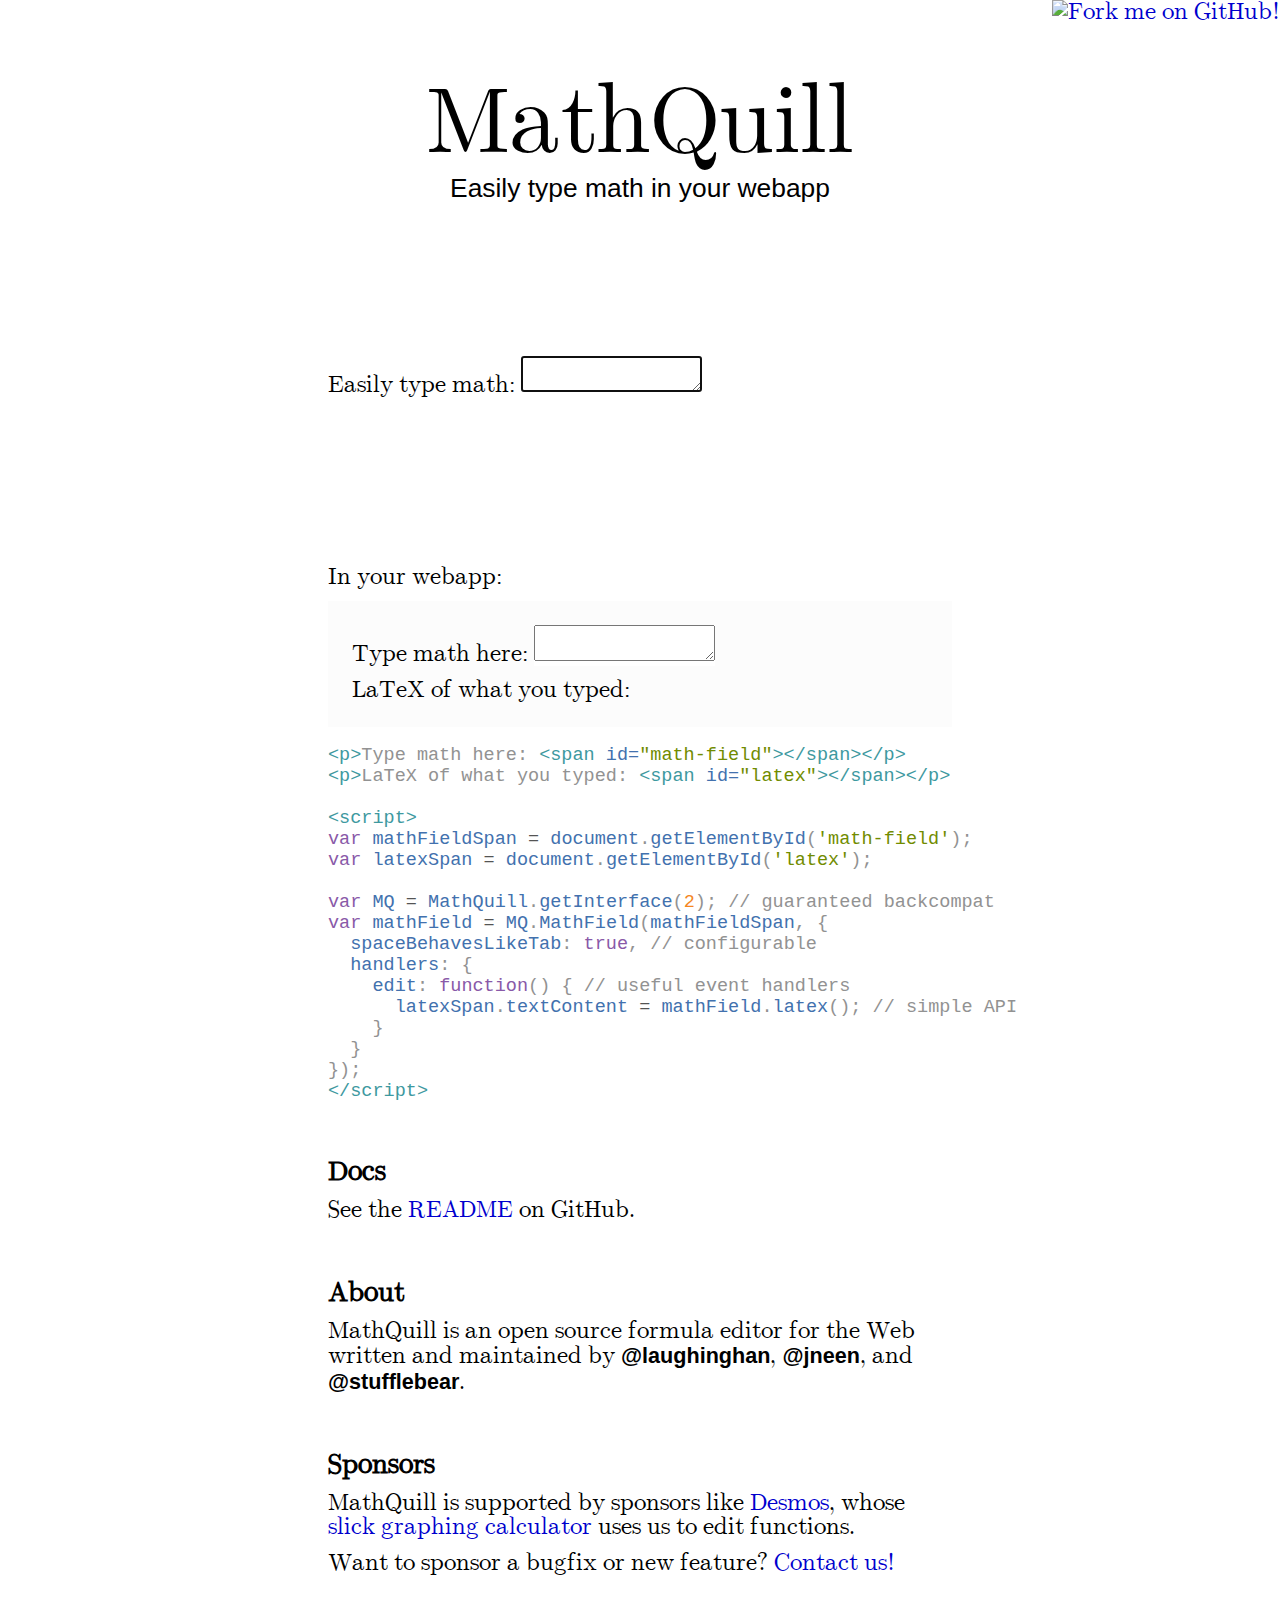
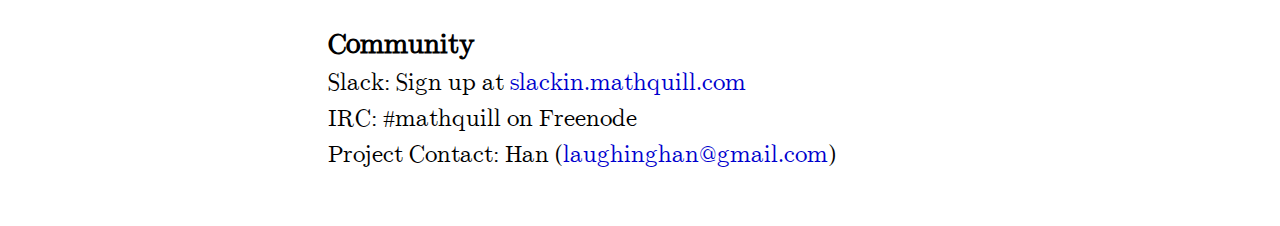
==== index.html @ a780fe3e "Shuffle example/code, also reword docs etc" ====
<!DOCTYPE html>

<html>
<head>

<meta name="viewport" content="width=624">

<title>MathQuill - WYSIWYG math using only HTML and CSS</title>

<link rel="stylesheet" type="text/css" href="support/home.css">
<link rel="stylesheet" type="text/css" href="mathquill/mathquill.css">
<link rel="stylesheet" type="text/css" href="support/keys.css">
<link rel="icon" type="image/png" href="images/quill_transparant_favicon.png">

<script type="text/javascript" src="http://ajax.googleapis.com/ajax/libs/jquery/1.7.1/jquery.min.js"></script>
<script type="text/javascript" src="mathquill/mathquill.js"></script>

</head>
<body>

<a href="http://github.com/mathquill/mathquill"><img style="position: absolute; top: 0; right: 0; border: 0;" src="https://s3.amazonaws.com/github/ribbons/forkme_right_white_ffffff.png" alt="Fork me on GitHub!"></a>

<h1>MathQuill</h1>
<h2>Easily type math in your webapp</h2>

<p id="animation">
  Easily type math:
  <span id="math-field-animated"></span>
  <kbd class="light"></kbd>
</p>

<script>
var MQ = MathQuill.getInterface(2); // guaranteed backcompat
var span = $('#math-field-animated')[0];
var mathFieldAnimated = MQ.MathField(span, {
  spaceBehavesLikeTab: true
});
mathFieldAnimated.focus()
$(span).focusout(function() {
  clearTimeout(animationId);
  $('kbd').fadeOut(1000);
});

var expression = 'x=-b\\pm \\sqrt b^2 -4ac';
var exprLength = expression.length;
var selectLength = 10;
var expressionDenom = '/2a';
var nextCharIndex = 0;

function typeRaw(raw) {
  var cursorCoords = $('#animation .mq-cursor, #animation .mq-selection').offset();
  var containerCoords = $('#animation').offset();
  $('kbd').text(raw).css({
    display: 'inline',
    top: $('#math-field-animated').offset().top - containerCoords.top + $('#math-field-animated').height() + 10,
    left: cursorCoords.left - containerCoords.left - ($('kbd').outerWidth()/2) + 2
  });
}

var animationId = setTimeout(typeExpression, 1500);
function typeExpression() {
  // Type numerator
  if (nextCharIndex < exprLength) {
    var character = expression[nextCharIndex];
    if (character == ' ') {
      mathFieldAnimated.keystroke('Spacebar');
      typeRaw('Space');
    } else {
      mathFieldAnimated.typedText(character);
      typeRaw(character);
    }

  // Select numerator
  } else if (nextCharIndex >= exprLength && nextCharIndex < exprLength + selectLength) {
    mathFieldAnimated.keystroke('Shift-Left');
    typeRaw('Shift-Left');
    nextCharIndex++;
    animationId = setTimeout(typeExpression, 150);
    return;

  // Type denominator
  } else {
    var denomIndex = nextCharIndex - (exprLength + selectLength);
    var character = expressionDenom[denomIndex];
    mathFieldAnimated.typedText(character);
    typeRaw(character);
    if (denomIndex === 0) {
      nextCharIndex++;
      animationId = setTimeout(typeExpression, 600);
      return;
    }
  }

  if (nextCharIndex < (exprLength + selectLength + expressionDenom.length - 1)) {
   nextCharIndex++;
   animationId = setTimeout(typeExpression, 500);
  } else {
    $('kbd').fadeOut(1000);
  }
}
</script>

<p>In your webapp:</p>

<div id="example">
  <p>Type math here: <span id="math-field"></span></p>
  <p>LaTeX of what you typed: <code id="latex"></code></p>

  <script>
  var mathFieldSpan = document.getElementById('math-field');
  var latexSpan = document.getElementById('latex');

  var MQ = MathQuill.getInterface(2); // guaranteed backcompat
  var mathField = MQ.MathField(mathFieldSpan, {
    spaceBehavesLikeTab: true, // configurable
    handlers: {
      edit: function() { // useful event handlers
        latexSpan.textContent = mathField.latex(); // simple API
      }
    }
  });
  </script>
</div>

<!--- Syntax highlighting courtesy of rouge.jneen.net -->
<pre class="highlight">
<span class="nt">&lt;p&gt;</span>Type math here: <span class="nt">&lt;span</span> <span class="na">id=</span><span class="s">"math-field"</span><span class="nt">&gt;&lt;/span&gt;&lt;/p&gt;</span>
<span class="nt">&lt;p&gt;</span>LaTeX of what you typed: <span class="nt">&lt;span</span> <span class="na">id=</span><span class="s">"latex"</span><span class="nt">&gt;&lt;/span&gt;&lt;/p&gt;</span>

<span class="nt">&lt;script&gt;</span>
<span class="kd">var</span> <span class="nx">mathFieldSpan</span> <span class="o">=</span> <span class="nb">document</span><span class="p">.</span><span class="nx">getElementById</span><span class="p">(</span><span class="s1">'math-field'</span><span class="p">);</span>
<span class="kd">var</span> <span class="nx">latexSpan</span> <span class="o">=</span> <span class="nb">document</span><span class="p">.</span><span class="nx">getElementById</span><span class="p">(</span><span class="s1">'latex'</span><span class="p">);</span>

<span class="kd">var</span> <span class="nx">MQ</span> <span class="o">=</span> <span class="nx">MathQuill</span><span class="p">.</span><span class="nx">getInterface</span><span class="p">(</span><span class="mi">2</span><span class="p">);</span> <span class="c1">// guaranteed backcompat</span>
<span class="kd">var</span> <span class="nx">mathField</span> <span class="o">=</span> <span class="nx">MQ</span><span class="p">.</span><span class="nx">MathField</span><span class="p">(</span><span class="nx">mathFieldSpan</span><span class="p">,</span> <span class="p">{</span>
  <span class="na">spaceBehavesLikeTab</span><span class="p">:</span> <span class="kc">true</span><span class="p">,</span> <span class="c1">// configurable</span>
  <span class="na">handlers</span><span class="p">:</span> <span class="p">{</span>
    <span class="na">edit</span><span class="p">:</span> <span class="kd">function</span><span class="p">()</span> <span class="p">{</span> <span class="c1">// useful event handlers</span>
      <span class="nx">latexSpan</span><span class="p">.</span><span class="nx">textContent</span> <span class="o">=</span> <span class="nx">mathField</span><span class="p">.</span><span class="nx">latex</span><span class="p">();</span> <span class="c1">// simple API</span>
    <span class="p">}</span>
  <span class="p">}</span>
<span class="p">});</span>
<span class="nt">&lt;/script&gt;</span>
</pre>

<h3>Docs</h3>
<p>See the <a href="http://github.com/mathquill/mathquill#readme">README</a> on GitHub.</p>

<h3>About</h3>
<p id="byline">MathQuill is an open source formula editor for the Web written and maintained by <a href="http://github.com/laughinghan" title="Han">@laughinghan</a>, <a href="http://github.com/jneen" title="Jeanine">@jneen</a>, and <a href="http://github.com/stufflebear" title="Mary">@stufflebear</a>.</p>

<h3>Sponsors</h3>
<p>MathQuill is supported by sponsors like <a href="http://desmos.com">Desmos</a>, whose <a href="http://desmos.com/calculator">slick graphing calculator</a> uses us to edit functions.</p>
<p>Want to sponsor a bugfix or new feature? <a href="mailto:laughinghan@gmail.com">Contact us!</a></p>

<h3>Community</h3>
<p>Slack: Sign up at <a href="http://slackin.mathquill.com">slackin.mathquill.com</a></p>
<p>IRC: #mathquill on Freenode</p>
<p>Project Contact: Han (<a href="mailto:laughinghan@gmail.com">laughinghan@gmail.com</a>)</p>

</body>
</html>
---- support/home.css ----
body {
  max-width: 6.5in;
  margin: 0 auto;
  font: 1.5em Symbola, serif;
  background-image: url("../images/quill_2_opacity.png");
  background-position: 50% 0%;
  background-repeat: no-repeat;
  padding-bottom: 2em;
}

h1, h2 {
  text-align: center;
}
h1 {
  font-size: 4em;
  font-weight: 100;
  margin: .8em 0 0;
}
h2 {
  font: 200 1.1em "Helvetica Neue", Helvetica, Arial, sans-serif;
  margin: 0;
}

p {
  margin: .5em 0;
}

#animation {
  margin: 6em 0;
  line-height: 3em;
  position: relative;
}
#math-field-animated {
  width: 9.2em;
  font-size: 1.2em;
  background: white;
}
#animation kbd {
  font-size: 1.1em;
  position: absolute;

  display: none;
}

#example {
  padding: .5em 1em;
  background: #fcfcfc;
}
#math-field {
  min-width: 5em;
  background: white;
}
pre {
  font-size: .95em;
  margin-bottom: 3em;
}

h3 {
  margin: 2em 0 0;
}
a {
  color: mediumblue;
  text-decoration: none;
}
a:hover {
  color: black;
  text-shadow: #40F 0 0 .2em;
}
a:active {
  color: #400;
  text-shadow: red 0 0 .2em;
}
#byline a {
  color: black;
  font: bold .9em "Helvetica Neue", Helvetica, Arial, sans-serif;
}

.highlight { background: #FFFFFF; color: #929292 }
.highlight .hll { background-color: #EFEFEF }
.highlight .c { color: #929292 }
.highlight .err { background: #C82829; color: #FFFFFF }
.highlight .k { color: #8959A8 }
.highlight .l { color: #F5871F }
.highlight .n { color: #929292 }
.highlight .o { color: #545454 }
.highlight .p { color: #929292 }
.highlight .cm { color: #929292 }
.highlight .cp { color: #929292 }
.highlight .c1 { color: #929292 }
.highlight .cs { color: #929292 }
.highlight .gd { color: #C82829 }
.highlight .ge { font-style: italic }
.highlight .gh { color: #545454; font-weight: bold }
.highlight .gi { color: #718C00 }
.highlight .gp { color: #718C00; font-weight: bold }
.highlight .gs { font-weight: bold }
.highlight .gu { color: #3E999F; font-weight: bold }
.highlight .kc { color: #8959A8 }
.highlight .kd { color: #8959A8 }
.highlight .kn { color: #3E999F }
.highlight .kp { color: #4271AE }
.highlight .kr { color: #8959A8 }
.highlight .kt { color: #EAB700 }
.highlight .ld { color: #718C00 }
.highlight .m { color: #F5871F }
.highlight .s { color: #718C00 }
.highlight .na { color: #4271AE }
.highlight .nb { color: #4271AE }
.highlight .nc { color: #EAB700 }
.highlight .no { color: #EAB700 }
.highlight .nd { color: #3E999F }
.highlight .ni { color: #545454 }
.highlight .ne { color: #C82829 }
.highlight .nf { color: #4271AE }
.highlight .nl { color: #545454 }
.highlight .nn { color: #EAB700 }
.highlight .nx { color: #4271AE }
.highlight .py { color: #545454 }
.highlight .nt { color: #3E999F }
.highlight .nv { color: #C82829 }
.highlight .ow { color: #3E999F }
.highlight .w { color: #545454 }
.highlight .mf { color: #F5871F }
.highlight .mh { color: #F5871F }
.highlight .mi { color: #F5871F }
.highlight .mo { color: #F5871F }
.highlight .sb { color: #718C00 }
.highlight .sc { color: #545454 }
.highlight .sd { color: #929292 }
.highlight .s2 { color: #718C00 }
.highlight .se { color: #F5871F }
.highlight .sh { color: #718C00 }
.highlight .si { color: #F5871F }
.highlight .sx { color: #718C00 }
.highlight .sr { color: #718C00 }
.highlight .s1 { color: #718C00 }
.highlight .ss { color: #718C00 }
.highlight .bp { color: #545454 }
.highlight .vc { color: #C82829 }
.highlight .vg { color: #C82829 }
.highlight .vi { color: #C82829 }
.highlight .il { color: #F5871F }
---- mathquill/mathquill.css ----
/*
 * LaTeX Math in pure HTML and CSS -- No images whatsoever
 * v0.xa
 * by Jay and Han
 * Lesser GPL Licensed: http: //www.gnu.org/licenses/lgpl.html
 *
 * This file is automatically included by mathquill.js
 *
 */
@font-face {
  font-family: Symbola;
  src: url(font/Symbola.eot);
  src: local("Symbola Regular"), local("Symbola"), url(font/Symbola.ttf) format("truetype"), url(font/Symbola.otf) format("opentype"), url(font/Symbola.svg#Symbola) format("svg");
}
.mathquill-editable {
  display: -moz-inline-box;
  display: inline-block;
  white-space: pre-wrap;
}
.mathquill-editable .cursor {
  border-left: 1px solid black;
  margin-right: -1px;
  position: relative;
  z-index: 1;
  padding: 0;
  display: -moz-inline-box;
  display: inline-block;
}
.mathquill-editable .cursor.blink {
  visibility: hidden;
}
.mathquill-editable,
.mathquill-embedded-latex .mathquill-editable {
  border: 1px solid gray;
  padding: 2px;
}
.mathquill-embedded-latex .mathquill-editable {
  margin: 1px;
}
.mathquill-editable.hasCursor,
.mathquill-editable .hasCursor {
  -webkit-box-shadow: #68b4df 0 0 3px 2px;
  -moz-box-shadow: #68b4df 0 0 3px 2px;
  box-shadow: #68b4df 0 0 3px 2px;
}
.mathquill-editable .latex-command-input {
  color: inherit;
  font-family: "Courier New", monospace;
  border: 1px solid gray;
  padding-right: 1px;
  margin-right: 1px;
  margin-left: 2px;
}
.mathquill-editable .latex-command-input.empty {
  background: transparent;
}
.mathquill-editable .latex-command-input.hasCursor {
  border-color: ActiveBorder;
}
.mathquill-editable.empty:after,
.mathquill-textbox:after,
.mathquill-rendered-math .empty:after {
  visibility: hidden;
  content: 'c';
}
.mathquill-editable .cursor:only-child:after,
.mathquill-editable .textarea + .cursor:last-child:after {
  visibility: hidden;
  content: 'c';
}
.mathquill-textbox {
  overflow-x: auto;
  overflow-y: hidden;
}
.mathquill-rendered-math {
  font-variant: normal;
  font-weight: normal;
  font-style: normal;
  font-size: 115%;
  line-height: 1;
  display: -moz-inline-box;
  display: inline-block;
}
.mathquill-rendered-math .non-leaf,
.mathquill-rendered-math .scaled {
  display: -moz-inline-box;
  display: inline-block;
}
.mathquill-rendered-math var,
.mathquill-rendered-math .text,
.mathquill-rendered-math .nonSymbola {
  font-family: "Times New Roman", Symbola, serif;
  line-height: .9;
}
.mathquill-rendered-math * {
  font-size: inherit;
  line-height: inherit;
  margin: 0;
  padding: 0;
  border-color: black;
  -webkit-user-select: none;
  -moz-user-select: none;
  user-select: none;
}
.mathquill-rendered-math .empty {
  background: #ccc;
}
.mathquill-rendered-math.empty {
  background: transparent;
}
.mathquill-rendered-math .text {
  font-size: 87%;
}
.mathquill-rendered-math .font {
  font: 1em "Times New Roman", Symbola, serif;
}
.mathquill-rendered-math .font * {
  font-family: inherit;
  font-style: inherit;
}
.mathquill-rendered-math b,
.mathquill-rendered-math b.font {
  font-weight: bolder;
}
.mathquill-rendered-math var,
.mathquill-rendered-math i,
.mathquill-rendered-math i.font {
  font-syle: italic;
}
.mathquill-rendered-math var.florin {
  margin: 0 -0.1em;
}
.mathquill-rendered-math big {
  font-size: 125%;
}
.mathquill-rendered-math .roman {
  font-style: normal;
}
.mathquill-rendered-math .sans-serif {
  font-family: sans-serif, Symbola, serif;
}
.mathquill-rendered-math .monospace {
  font-family: monospace, Symbola, serif;
}
.mathquill-rendered-math .overline {
  border-top: 1px solid black;
  margin-top: 1px;
}
.mathquill-rendered-math .underline {
  border-bottom: 1px solid black;
  margin-bottom: 1px;
}
.mathquill-rendered-math .binary-operator {
  padding: 0 0.2em;
  display: -moz-inline-box;
  display: inline-block;
}
.mathquill-rendered-math .unary-operator {
  padding-left: 0.2em;
}
.mathquill-rendered-math sup,
.mathquill-rendered-math sub {
  position: relative;
  font-size: 90%;
}
.mathquill-rendered-math sup .binary-operator,
.mathquill-rendered-math sub .binary-operator {
  padding: 0 .1em;
}
.mathquill-rendered-math sup .unary-operator,
.mathquill-rendered-math sub .unary-operator {
  padding-left: .1em;
}
.mathquill-rendered-math sup.limit,
.mathquill-rendered-math sub.limit,
.mathquill-rendered-math sup.nthroot,
.mathquill-rendered-math sub.nthroot {
  font-size: 80%;
}
.mathquill-rendered-math sup .fraction,
.mathquill-rendered-math sub .fraction {
  font-size: 70%;
  vertical-align: -0.4em;
}
.mathquill-rendered-math sup .numerator,
.mathquill-rendered-math sub .numerator {
  padding-bottom: 0;
}
.mathquill-rendered-math sup .denominator,
.mathquill-rendered-math sub .denominator {
  padding-top: 0;
}
.mathquill-rendered-math sup {
  vertical-align: .5em;
}
.mathquill-rendered-math sup.limit,
.mathquill-rendered-math sup.nthroot {
  vertical-align: 0.8em;
}
.mathquill-rendered-math sup.nthroot {
  margin-right: -0.6em;
  margin-left: .2em;
  min-width: .5em;
}
.mathquill-rendered-math sub {
  vertical-align: -0.4em;
}
.mathquill-rendered-math sub.limit {
  vertical-align: -0.6em;
}
.mathquill-rendered-math .paren {
  padding: 0 .1em;
  vertical-align: bottom;
  -webkit-transform-origin: bottom center;
  -moz-transform-origin: bottom center;
  -ms-transform-origin: bottom center;
  -o-transform-origin: bottom center;
  transform-origin: bottom center;
}
.mathquill-rendered-math .array {
  vertical-align: middle;
  text-align: center;
}
.mathquill-rendered-math .array > span {
  display: block;
}
.mathquill-rendered-math .non-italicized-function {
  font-family: Symbola, "Times New Roman", serif;
  line-height: .9;
  font-style: normal;
  padding-right: .2em;
}
.mathquill-rendered-math .fraction {
  font-size: 90%;
  text-align: center;
  vertical-align: -0.5em;
  padding: 0 .2em;
}
.mathquill-rendered-math .fraction,
.mathquill-rendered-math x:-moz-any-link {
  display: -moz-groupbox;
}
.mathquill-rendered-math .fraction,
.mathquill-rendered-math x:-moz-any-link,
.mathquill-rendered-math x:default {
  display: inline-block;
}
.mathquill-rendered-math .numerator,
.mathquill-rendered-math .denominator {
  display: block;
}
.mathquill-rendered-math .numerator {
  padding: 0 0.1em;
  margin-bottom: -0.1em;
}
.mathquill-rendered-math .denominator {
  border-top: 1px solid;
  float: right;
  width: 100%;
  padding: .1em .1em 0 .1em;
  margin-right: -0.1em;
  margin-left: -0.1em;
}
.mathquill-rendered-math .sqrt-prefix {
  padding-top: 0;
  position: relative;
  top: .1em;
  vertical-align: top;
  -webkit-transform-origin: top;
  -moz-transform-origin: top;
  -ms-transform-origin: top;
  -o-transform-origin: top;
  transform-origin: top;
}
.mathquill-rendered-math .sqrt-stem {
  border-top: 1px solid;
  margin-top: 1px;
  padding-left: .15em;
  padding-right: .2em;
  margin-right: .1em;
}
.mathquill-rendered-math .vector-prefix {
  display: block;
  text-align: center;
  line-height: .25em;
  margin-bottom: -0.1em;
  font-size: 0.75em;
}
.mathquill-rendered-math .vector-stem {
  display: block;
}
.mathquill-rendered-math,
.mathquill-rendered-math .mathquill-editable {
  cursor: text;
  font-family: Symbola, "Times New Roman", serif;
}
.mathquill-rendered-math .selection,
.mathquill-editable .selection,
.mathquill-rendered-math .selection .non-leaf,
.mathquill-editable .selection .non-leaf,
.mathquill-rendered-math .selection .scaled,
.mathquill-editable .selection .scaled {
  background: #B4D5FE !important;
  background: Highlight !important;
  color: HighlightText;
  border-color: HighlightText;
}
.mathquill-rendered-math .selection .matrixed,
.mathquill-editable .selection .matrixed {
  background: #39F !important;
}
.mathquill-rendered-math .selection .matrixed-container,
.mathquill-editable .selection .matrixed-container {
  filter: progid:DXImageTransform.Microsoft.Chroma(color='#3399FF') !important;
}
.mathquill-rendered-math .selection.blur,
.mathquill-editable .selection.blur,
.mathquill-rendered-math .selection.blur .non-leaf,
.mathquill-editable .selection.blur .non-leaf,
.mathquill-rendered-math .selection.blur .scaled,
.mathquill-editable .selection.blur .scaled,
.mathquill-rendered-math .selection.blur .matrixed,
.mathquill-editable .selection.blur .matrixed {
  background: #D4D4D4 !important;
  color: black;
  border-color: black;
}
.mathquill-rendered-math .selection.blur .matrixed-container,
.mathquill-editable .selection.blur .matrixed-container {
  filter: progid:DXImageTransform.Microsoft.Chroma(color='#D4D4D4') !important;
}
.mathquill-editable .textarea,
.mathquill-rendered-math .textarea {
  position: relative;
  -webkit-user-select: text;
  -moz-user-select: text;
  user-select: text;
}
.mathquill-editable .textarea textarea,
.mathquill-rendered-math .textarea textarea,
.mathquill-editable .selectable,
.mathquill-rendered-math .selectable {
  -webkit-user-select: text;
  -moz-user-select: text;
  user-select: text;
  position: absolute;
  clip: rect(1em 1em 1em 1em);
}
.mathquill-rendered-math .matrixed {
  background: white;
  display: -moz-inline-box;
  display: inline-block;
}
.mathquill-rendered-math .matrixed-container {
  filter: progid:DXImageTransform.Microsoft.Chroma(color='white');
  margin-top: -0.1em;
}
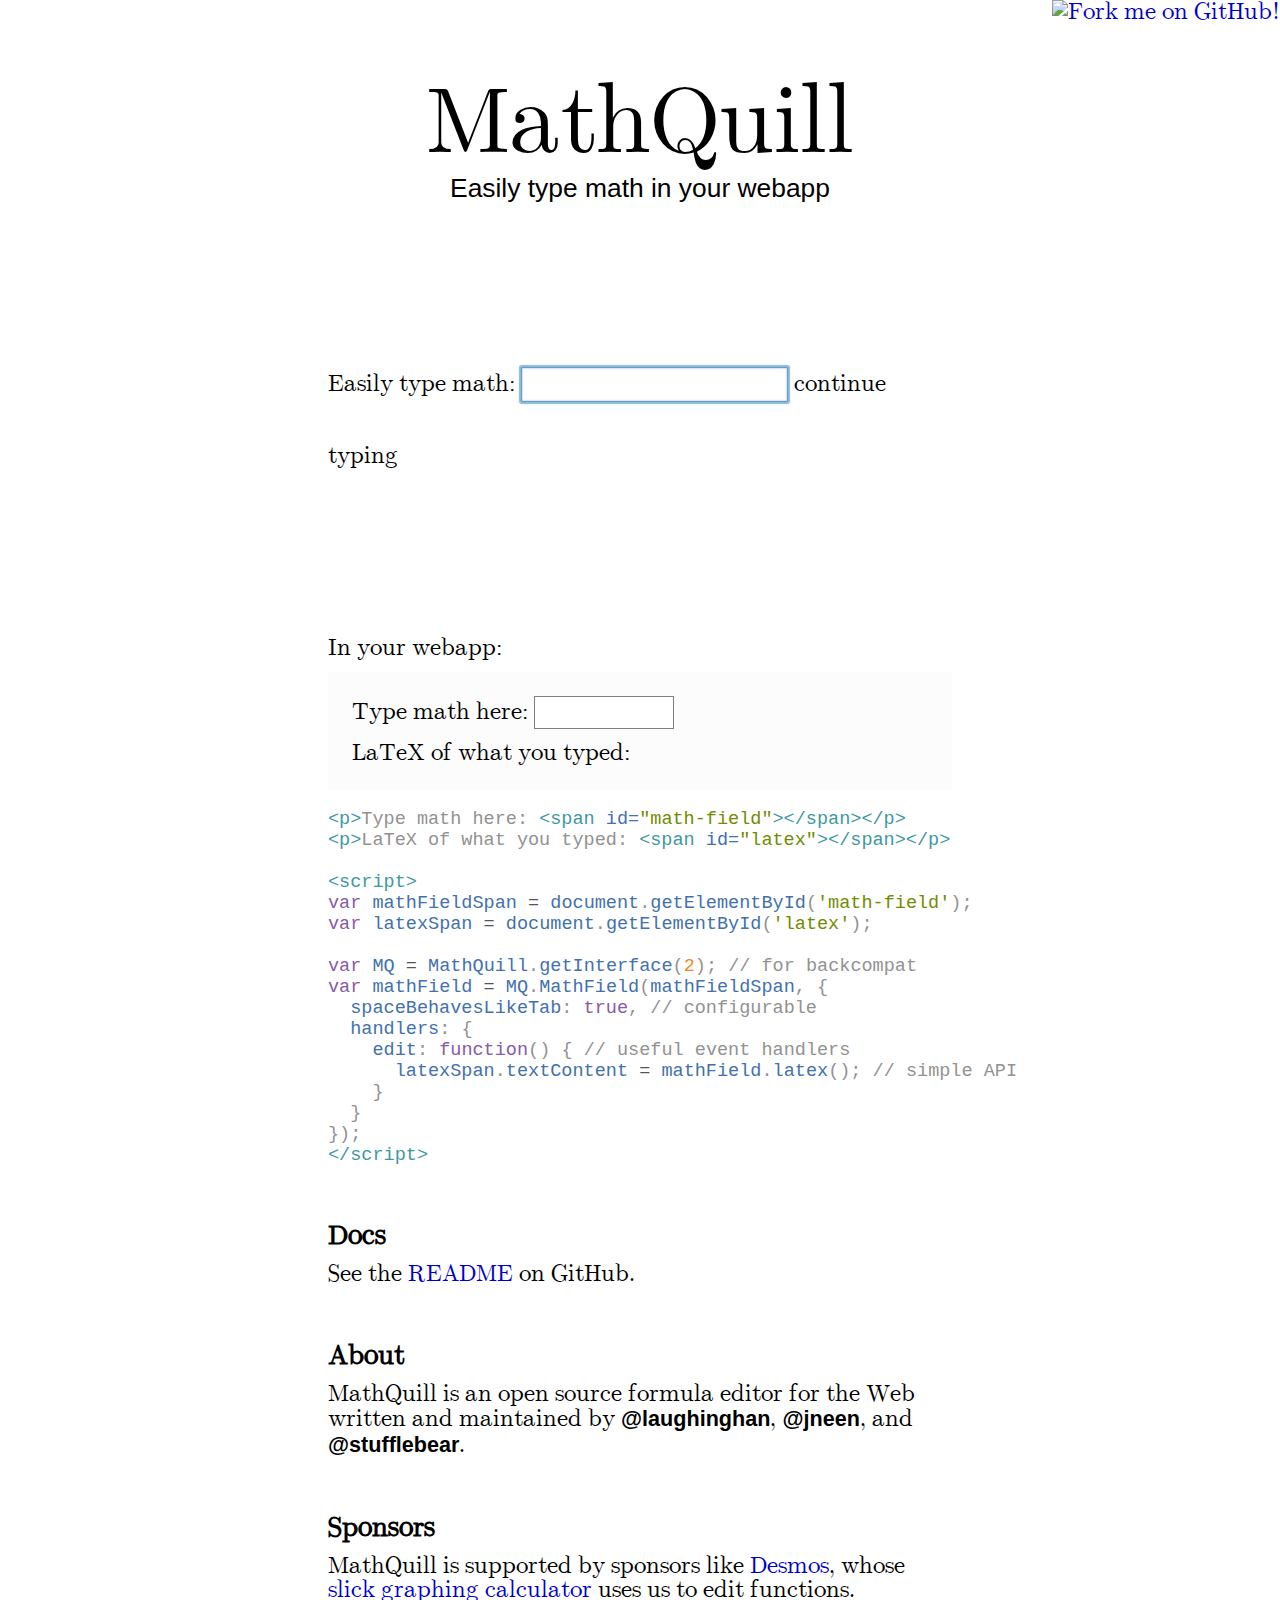
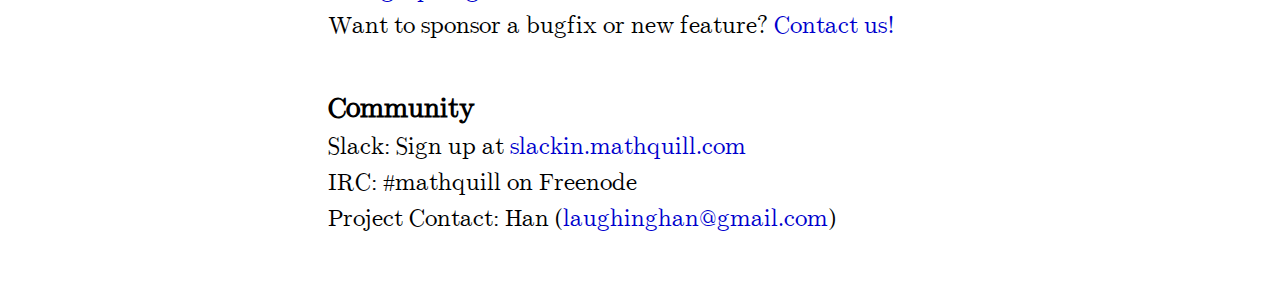
==== commit 78b79f8a: "Try lib/ instead of mathquill/ ?!??" ====
--- a/index.html
+++ b/index.html
@@ -8,12 +8,12 @@
 <title>MathQuill - WYSIWYG math using only HTML and CSS</title>
 
 <link rel="stylesheet" type="text/css" href="support/home.css">
-<link rel="stylesheet" type="text/css" href="mathquill/mathquill.css">
+<link rel="stylesheet" type="text/css" href="lib/mathquill-0.10.0.css">
 <link rel="stylesheet" type="text/css" href="support/keys.css">
 <link rel="icon" type="image/png" href="images/quill_transparant_favicon.png">
 
-<script type="text/javascript" src="http://ajax.googleapis.com/ajax/libs/jquery/1.7.1/jquery.min.js"></script>
-<script type="text/javascript" src="mathquill/mathquill.js"></script>
+<script type="text/javascript" src="http://ajax.googleapis.com/ajax/libs/jquery/1.7.2/jquery.min.js"></script>
+<script type="text/javascript" src="lib/mathquill-0.10.0.js"></script>
 
 </head>
 <body>
@@ -27,18 +27,29 @@
   Easily type math:
   <span id="math-field-animated"></span>
   <kbd class="light"></kbd>
+  <span id="continue-typing">continue typing</span>
 </p>
 
 <script>
-var MQ = MathQuill.getInterface(2); // guaranteed backcompat
-var span = $('#math-field-animated')[0];
-var mathFieldAnimated = MQ.MathField(span, {
+var MQ = MathQuill.getInterface(2); // for backcompat
+var mathFieldAnimated = MQ.MathField($('#math-field-animated')[0], {
   spaceBehavesLikeTab: true
 });
 mathFieldAnimated.focus()
-$(span).focusout(function() {
+$('#math-field-animated').focusout(function() {
   clearTimeout(animationId);
   $('kbd').fadeOut(1000);
+  var containerCoords = $('#animation').offset();
+  var mathFieldCoords = $('#math-field-animated').offset();
+  $('#continue-typing').show().css({
+    top: mathFieldCoords.top - containerCoords.top + $('#math-field-animated').height() + 12,
+    left: mathFieldCoords.left - containerCoords.left + ($('#math-field-animated').width() - $('#continue-typing').outerWidth())/2
+  });
+});
+$('#continue-typing').click(function() {
+  $(this).hide();
+  mathFieldAnimated.focus()
+  animateTyping();
 });
 
 var expression = 'x=-b\\pm \\sqrt b^2 -4ac';
@@ -47,35 +58,36 @@
 var expressionDenom = '/2a';
 var nextCharIndex = 0;
 
-function typeRaw(raw) {
+function showKeystroke(key) {
   var cursorCoords = $('#animation .mq-cursor, #animation .mq-selection').offset();
   var containerCoords = $('#animation').offset();
-  $('kbd').text(raw).css({
+  $('kbd').text(key).stop().css({
     display: 'inline',
+    opacity: 1,
     top: $('#math-field-animated').offset().top - containerCoords.top + $('#math-field-animated').height() + 10,
     left: cursorCoords.left - containerCoords.left - ($('kbd').outerWidth()/2) + 2
   });
 }
 
-var animationId = setTimeout(typeExpression, 1500);
-function typeExpression() {
+var animationId = setTimeout(animateTyping, 1500);
+function animateTyping() {
   // Type numerator
   if (nextCharIndex < exprLength) {
     var character = expression[nextCharIndex];
     if (character == ' ') {
       mathFieldAnimated.keystroke('Spacebar');
-      typeRaw('Space');
+      showKeystroke('Space');
     } else {
       mathFieldAnimated.typedText(character);
-      typeRaw(character);
+      showKeystroke(character);
     }
 
   // Select numerator
   } else if (nextCharIndex >= exprLength && nextCharIndex < exprLength + selectLength) {
     mathFieldAnimated.keystroke('Shift-Left');
-    typeRaw('Shift-Left');
+    showKeystroke('Shift-Left');
     nextCharIndex++;
-    animationId = setTimeout(typeExpression, 150);
+    animationId = setTimeout(animateTyping, 150);
     return;
 
   // Type denominator
@@ -83,19 +95,20 @@
     var denomIndex = nextCharIndex - (exprLength + selectLength);
     var character = expressionDenom[denomIndex];
     mathFieldAnimated.typedText(character);
-    typeRaw(character);
+    showKeystroke(character);
     if (denomIndex === 0) {
       nextCharIndex++;
-      animationId = setTimeout(typeExpression, 600);
+      animationId = setTimeout(animateTyping, 600);
       return;
     }
   }
 
   if (nextCharIndex < (exprLength + selectLength + expressionDenom.length - 1)) {
    nextCharIndex++;
-   animationId = setTimeout(typeExpression, 500);
+   animationId = setTimeout(animateTyping, 500);
   } else {
     $('kbd').fadeOut(1000);
+    $('#math-field-animated').off('focusout');
   }
 }
 </script>
@@ -110,7 +123,7 @@
   var mathFieldSpan = document.getElementById('math-field');
   var latexSpan = document.getElementById('latex');
 
-  var MQ = MathQuill.getInterface(2); // guaranteed backcompat
+  var MQ = MathQuill.getInterface(2); // for backcompat
   var mathField = MQ.MathField(mathFieldSpan, {
     spaceBehavesLikeTab: true, // configurable
     handlers: {
@@ -131,7 +144,7 @@
 <span class="kd">var</span> <span class="nx">mathFieldSpan</span> <span class="o">=</span> <span class="nb">document</span><span class="p">.</span><span class="nx">getElementById</span><span class="p">(</span><span class="s1">'math-field'</span><span class="p">);</span>
 <span class="kd">var</span> <span class="nx">latexSpan</span> <span class="o">=</span> <span class="nb">document</span><span class="p">.</span><span class="nx">getElementById</span><span class="p">(</span><span class="s1">'latex'</span><span class="p">);</span>
 
-<span class="kd">var</span> <span class="nx">MQ</span> <span class="o">=</span> <span class="nx">MathQuill</span><span class="p">.</span><span class="nx">getInterface</span><span class="p">(</span><span class="mi">2</span><span class="p">);</span> <span class="c1">// guaranteed backcompat</span>
+<span class="kd">var</span> <span class="nx">MQ</span> <span class="o">=</span> <span class="nx">MathQuill</span><span class="p">.</span><span class="nx">getInterface</span><span class="p">(</span><span class="mi">2</span><span class="p">);</span> <span class="c1">// for backcompat</span>
 <span class="kd">var</span> <span class="nx">mathField</span> <span class="o">=</span> <span class="nx">MQ</span><span class="p">.</span><span class="nx">MathField</span><span class="p">(</span><span class="nx">mathFieldSpan</span><span class="p">,</span> <span class="p">{</span>
   <span class="na">spaceBehavesLikeTab</span><span class="p">:</span> <span class="kc">true</span><span class="p">,</span> <span class="c1">// configurable</span>
   <span class="na">handlers</span><span class="p">:</span> <span class="p">{</span>
--- a/lib/mathquill-0.10.0.css
+++ b/lib/mathquill-0.10.0.css
@@ -0,0 +1,399 @@
+/*
+ * MathQuill v0.10.0               http://mathquill.com
+ * by Han, Jeanine, and Mary  maintainers@mathquill.com
+ *
+ * This Source Code Form is subject to the terms of the
+ * Mozilla Public License, v. 2.0. If a copy of the MPL
+ * was not distributed with this file, You can obtain
+ * one at http://mozilla.org/MPL/2.0/.
+ */
+@font-face {
+  font-family: Symbola;
+  src: url(font/Symbola.eot);
+  src: local("Symbola Regular"), local("Symbola"), url(font/Symbola.woff2) format("woff2"), url(font/Symbola.woff) format("woff"), url(font/Symbola.ttf) format("truetype"), url(font/Symbola.otf) format("opentype"), url(font/Symbola.svg#Symbola) format("svg");
+}
+.mq-editable-field {
+  display: -moz-inline-box;
+  display: inline-block;
+}
+.mq-editable-field .mq-cursor {
+  border-left: 1px solid black;
+  margin-left: -1px;
+  position: relative;
+  z-index: 1;
+  padding: 0;
+  display: -moz-inline-box;
+  display: inline-block;
+}
+.mq-editable-field .mq-cursor.mq-blink {
+  visibility: hidden;
+}
+.mq-editable-field,
+.mq-math-mode .mq-editable-field {
+  border: 1px solid gray;
+}
+.mq-editable-field.mq-focused,
+.mq-math-mode .mq-editable-field.mq-focused {
+  -webkit-box-shadow: #8bd 0 0 1px 2px, inset #6ae 0 0 2px 0;
+  -moz-box-shadow: #8bd 0 0 1px 2px, inset #6ae 0 0 2px 0;
+  box-shadow: #8bd 0 0 1px 2px, inset #6ae 0 0 2px 0;
+  border-color: #709AC0;
+  border-radius: 1px;
+}
+.mq-math-mode .mq-editable-field {
+  margin: 1px;
+}
+.mq-editable-field .mq-latex-command-input {
+  color: inherit;
+  font-family: "Courier New", monospace;
+  border: 1px solid gray;
+  padding-right: 1px;
+  margin-right: 1px;
+  margin-left: 2px;
+}
+.mq-editable-field .mq-latex-command-input.mq-empty {
+  background: transparent;
+}
+.mq-editable-field .mq-latex-command-input.mq-hasCursor {
+  border-color: ActiveBorder;
+}
+.mq-editable-field.mq-empty:after,
+.mq-editable-field.mq-text-mode:after,
+.mq-math-mode .mq-empty:after {
+  visibility: hidden;
+  content: 'c';
+}
+.mq-editable-field .mq-cursor:only-child:after,
+.mq-editable-field .mq-textarea + .mq-cursor:last-child:after {
+  visibility: hidden;
+  content: 'c';
+}
+.mq-editable-field .mq-text-mode .mq-cursor:only-child:after {
+  content: '';
+}
+.mq-editable-field.mq-text-mode {
+  overflow-x: auto;
+  overflow-y: hidden;
+}
+.mq-root-block,
+.mq-math-mode .mq-root-block {
+  display: -moz-inline-box;
+  display: inline-block;
+  width: 100%;
+  padding: 2px;
+  -webkit-box-sizing: border-box;
+  -moz-box-sizing: border-box;
+  box-sizing: border-box;
+  white-space: nowrap;
+  overflow: hidden;
+  vertical-align: middle;
+}
+.mq-math-mode {
+  font-variant: normal;
+  font-weight: normal;
+  font-style: normal;
+  font-size: 115%;
+  line-height: 1;
+  display: -moz-inline-box;
+  display: inline-block;
+}
+.mq-math-mode .mq-non-leaf,
+.mq-math-mode .mq-scaled {
+  display: -moz-inline-box;
+  display: inline-block;
+}
+.mq-math-mode var,
+.mq-math-mode .mq-text-mode,
+.mq-math-mode .mq-nonSymbola {
+  font-family: "Times New Roman", Symbola, serif;
+  line-height: .9;
+}
+.mq-math-mode * {
+  font-size: inherit;
+  line-height: inherit;
+  margin: 0;
+  padding: 0;
+  border-color: black;
+  -webkit-user-select: none;
+  -moz-user-select: none;
+  user-select: none;
+  box-sizing: border-box;
+}
+.mq-math-mode .mq-empty {
+  background: #ccc;
+}
+.mq-math-mode .mq-empty.mq-root-block {
+  background: transparent;
+}
+.mq-math-mode.mq-empty {
+  background: transparent;
+}
+.mq-math-mode .mq-text-mode {
+  font-size: 87%;
+}
+.mq-math-mode .mq-font {
+  font: 1em "Times New Roman", Symbola, serif;
+}
+.mq-math-mode .mq-font * {
+  font-family: inherit;
+  font-style: inherit;
+}
+.mq-math-mode b,
+.mq-math-mode b.mq-font {
+  font-weight: bolder;
+}
+.mq-math-mode var,
+.mq-math-mode i,
+.mq-math-mode i.mq-font {
+  font-style: italic;
+}
+.mq-math-mode var.mq-f {
+  margin-right: 0.1em;
+  margin-left: 0.1em;
+}
+.mq-math-mode .mq-roman var.mq-f {
+  margin: 0;
+}
+.mq-math-mode big {
+  font-size: 125%;
+}
+.mq-math-mode .mq-roman {
+  font-style: normal;
+}
+.mq-math-mode .mq-sans-serif {
+  font-family: sans-serif, Symbola, serif;
+}
+.mq-math-mode .mq-monospace {
+  font-family: monospace, Symbola, serif;
+}
+.mq-math-mode .mq-overline {
+  border-top: 1px solid black;
+  margin-top: 1px;
+}
+.mq-math-mode .mq-underline {
+  border-bottom: 1px solid black;
+  margin-bottom: 1px;
+}
+.mq-math-mode .mq-binary-operator {
+  padding: 0 0.2em;
+  display: -moz-inline-box;
+  display: inline-block;
+}
+.mq-math-mode .mq-supsub {
+  font-size: 90%;
+  vertical-align: -0.5em;
+}
+.mq-math-mode .mq-supsub.mq-limit {
+  font-size: 80%;
+  vertical-align: -0.4em;
+}
+.mq-math-mode .mq-supsub.mq-sup-only {
+  vertical-align: .5em;
+}
+.mq-math-mode .mq-supsub.mq-sup-only .mq-sup {
+  display: inline-block;
+  vertical-align: text-bottom;
+}
+.mq-math-mode .mq-supsub .mq-sup {
+  display: block;
+}
+.mq-math-mode .mq-supsub .mq-sub {
+  display: block;
+  float: left;
+}
+.mq-math-mode .mq-supsub.mq-limit .mq-sub {
+  margin-left: -0.25em;
+}
+.mq-math-mode .mq-supsub .mq-binary-operator {
+  padding: 0 .1em;
+}
+.mq-math-mode .mq-supsub .mq-fraction {
+  font-size: 70%;
+}
+.mq-math-mode sup.mq-nthroot {
+  font-size: 80%;
+  vertical-align: 0.8em;
+  margin-right: -0.6em;
+  margin-left: .2em;
+  min-width: .5em;
+}
+.mq-math-mode .mq-paren {
+  padding: 0 .1em;
+  vertical-align: top;
+  -webkit-transform-origin: center .06em;
+  -moz-transform-origin: center .06em;
+  -ms-transform-origin: center .06em;
+  -o-transform-origin: center .06em;
+  transform-origin: center .06em;
+}
+.mq-math-mode .mq-paren.mq-ghost {
+  color: silver;
+}
+.mq-math-mode .mq-paren + span {
+  margin-top: .1em;
+  margin-bottom: .1em;
+}
+.mq-math-mode .mq-array {
+  vertical-align: middle;
+  text-align: center;
+}
+.mq-math-mode .mq-array > span {
+  display: block;
+}
+.mq-math-mode .mq-operator-name {
+  font-family: Symbola, "Times New Roman", serif;
+  line-height: .9;
+  font-style: normal;
+}
+.mq-math-mode var.mq-operator-name.mq-first {
+  padding-left: .2em;
+}
+.mq-math-mode var.mq-operator-name.mq-last {
+  padding-right: .2em;
+}
+.mq-math-mode .mq-fraction {
+  font-size: 90%;
+  text-align: center;
+  vertical-align: -0.4em;
+  padding: 0 .2em;
+}
+.mq-math-mode .mq-fraction,
+.mq-math-mode .mq-large-operator,
+.mq-math-mode x:-moz-any-link {
+  display: -moz-groupbox;
+}
+.mq-math-mode .mq-fraction,
+.mq-math-mode .mq-large-operator,
+.mq-math-mode x:-moz-any-link,
+.mq-math-mode x:default {
+  display: inline-block;
+}
+.mq-math-mode .mq-numerator,
+.mq-math-mode .mq-denominator {
+  display: block;
+}
+.mq-math-mode .mq-numerator {
+  padding: 0 0.1em;
+}
+.mq-math-mode .mq-denominator {
+  border-top: 1px solid;
+  float: right;
+  width: 100%;
+  padding: 0.1em;
+}
+.mq-math-mode .mq-sqrt-prefix {
+  padding-top: 0;
+  position: relative;
+  top: 0.1em;
+  vertical-align: top;
+  -webkit-transform-origin: top;
+  -moz-transform-origin: top;
+  -ms-transform-origin: top;
+  -o-transform-origin: top;
+  transform-origin: top;
+}
+.mq-math-mode .mq-sqrt-stem {
+  border-top: 1px solid;
+  margin-top: 1px;
+  padding-left: .15em;
+  padding-right: .2em;
+  margin-right: .1em;
+  padding-top: 1px;
+}
+.mq-math-mode .mq-vector-prefix {
+  display: block;
+  text-align: center;
+  line-height: .25em;
+  margin-bottom: -0.1em;
+  font-size: 0.75em;
+}
+.mq-math-mode .mq-vector-stem {
+  display: block;
+}
+.mq-math-mode .mq-large-operator {
+  text-align: center;
+}
+.mq-math-mode .mq-large-operator .mq-from,
+.mq-math-mode .mq-large-operator big,
+.mq-math-mode .mq-large-operator .mq-to {
+  display: block;
+}
+.mq-math-mode .mq-large-operator .mq-from,
+.mq-math-mode .mq-large-operator .mq-to {
+  font-size: 80%;
+}
+.mq-math-mode .mq-large-operator .mq-from {
+  float: right;
+  /* take out of normal flow to manipulate baseline */
+  width: 100%;
+}
+.mq-math-mode,
+.mq-math-mode .mq-editable-field {
+  cursor: text;
+  font-family: Symbola, "Times New Roman", serif;
+}
+.mq-math-mode .mq-selection,
+.mq-editable-field .mq-selection,
+.mq-math-mode .mq-selection .mq-non-leaf,
+.mq-editable-field .mq-selection .mq-non-leaf,
+.mq-math-mode .mq-selection .mq-scaled,
+.mq-editable-field .mq-selection .mq-scaled {
+  background: #B4D5FE !important;
+  background: Highlight !important;
+  color: HighlightText;
+  border-color: HighlightText;
+}
+.mq-math-mode .mq-selection .mq-matrixed,
+.mq-editable-field .mq-selection .mq-matrixed {
+  background: #39F !important;
+}
+.mq-math-mode .mq-selection .mq-matrixed-container,
+.mq-editable-field .mq-selection .mq-matrixed-container {
+  filter: progid:DXImageTransform.Microsoft.Chroma(color='#3399FF') !important;
+}
+.mq-math-mode .mq-selection.mq-blur,
+.mq-editable-field .mq-selection.mq-blur,
+.mq-math-mode .mq-selection.mq-blur .mq-non-leaf,
+.mq-editable-field .mq-selection.mq-blur .mq-non-leaf,
+.mq-math-mode .mq-selection.mq-blur .mq-scaled,
+.mq-editable-field .mq-selection.mq-blur .mq-scaled,
+.mq-math-mode .mq-selection.mq-blur .mq-matrixed,
+.mq-editable-field .mq-selection.mq-blur .mq-matrixed {
+  background: #D4D4D4 !important;
+  color: black;
+  border-color: black;
+}
+.mq-math-mode .mq-selection.mq-blur .mq-matrixed-container,
+.mq-editable-field .mq-selection.mq-blur .mq-matrixed-container {
+  filter: progid:DXImageTransform.Microsoft.Chroma(color='#D4D4D4') !important;
+}
+.mq-editable-field .mq-textarea,
+.mq-math-mode .mq-textarea {
+  position: relative;
+  -webkit-user-select: text;
+  -moz-user-select: text;
+  user-select: text;
+}
+.mq-editable-field .mq-textarea *,
+.mq-math-mode .mq-textarea *,
+.mq-editable-field .mq-selectable,
+.mq-math-mode .mq-selectable {
+  -webkit-user-select: text;
+  -moz-user-select: text;
+  user-select: text;
+  position: absolute;
+  clip: rect(1em 1em 1em 1em);
+  font-size: 0;
+  resize: none;
+  width: 1px;
+  height: 1px;
+}
+.mq-math-mode .mq-matrixed {
+  background: white;
+  display: -moz-inline-box;
+  display: inline-block;
+}
+.mq-math-mode .mq-matrixed-container {
+  filter: progid:DXImageTransform.Microsoft.Chroma(color='white');
+  margin-top: -0.1em;
+}
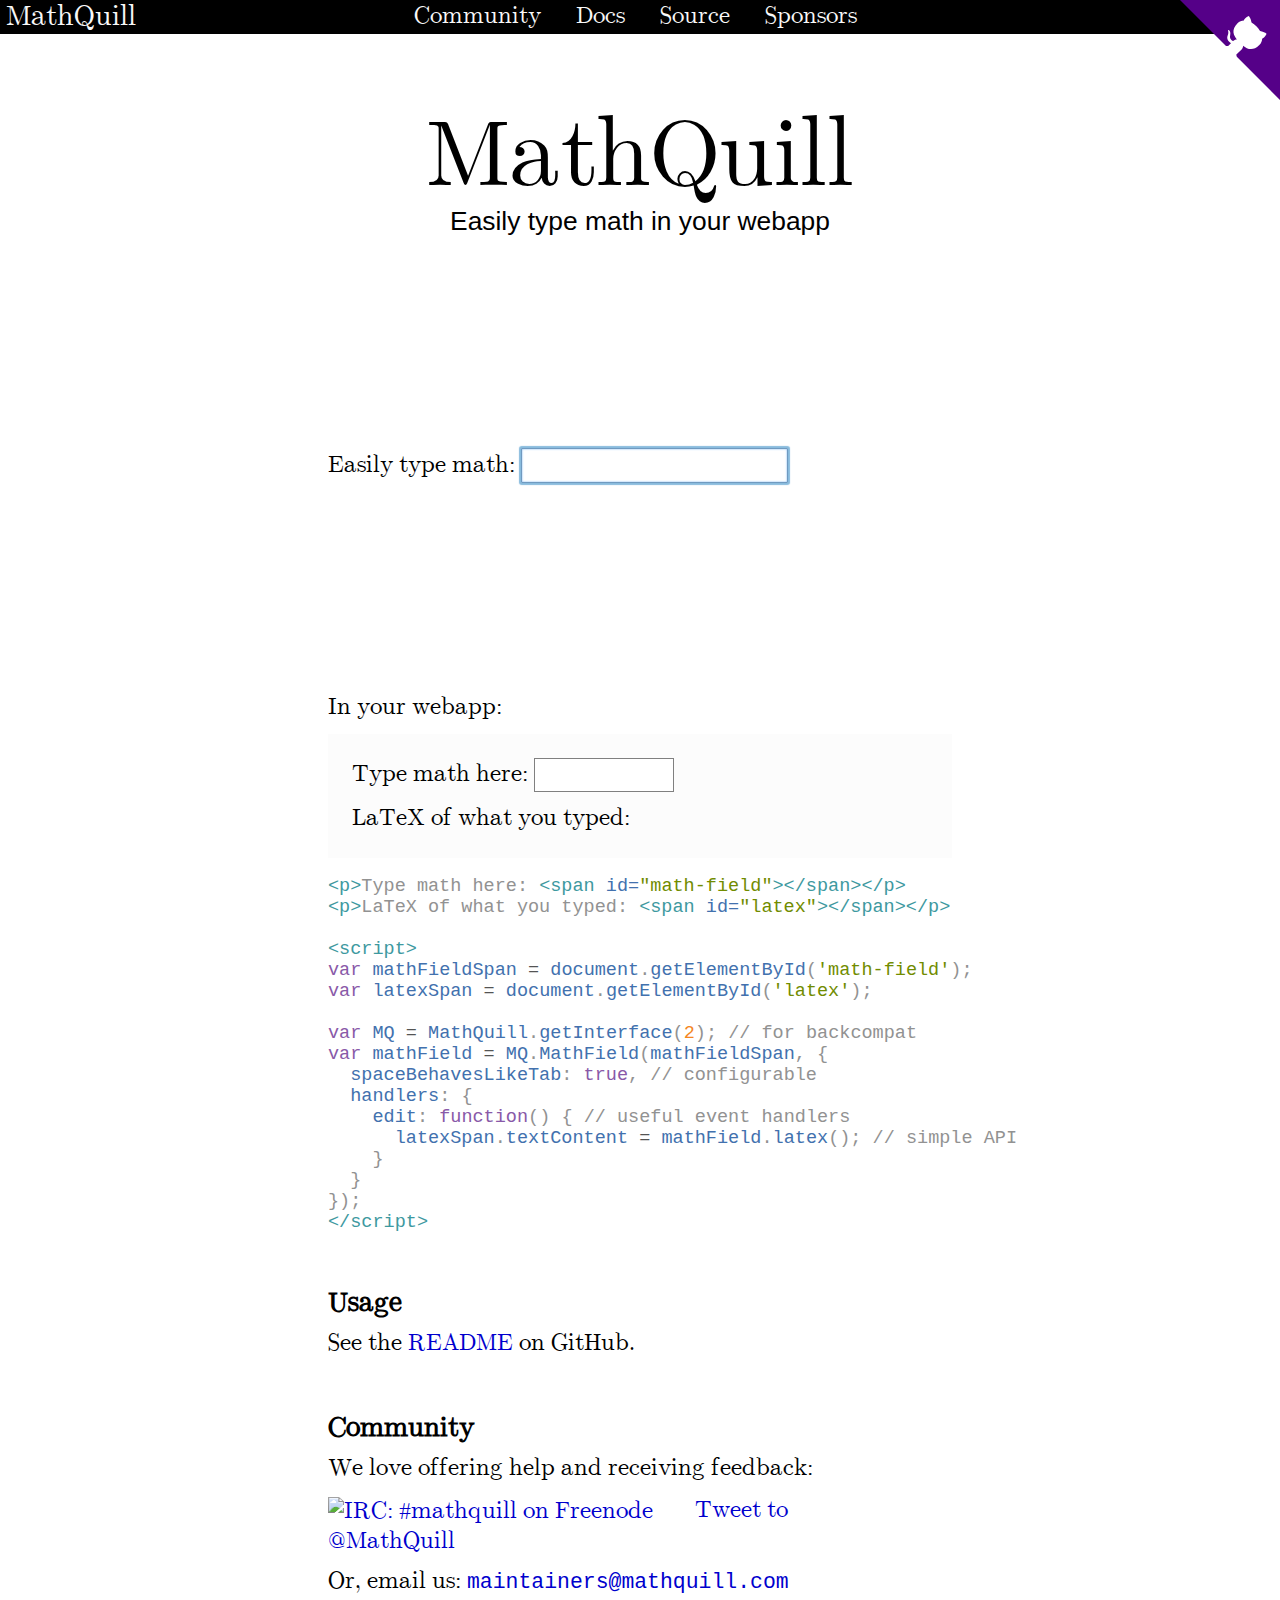
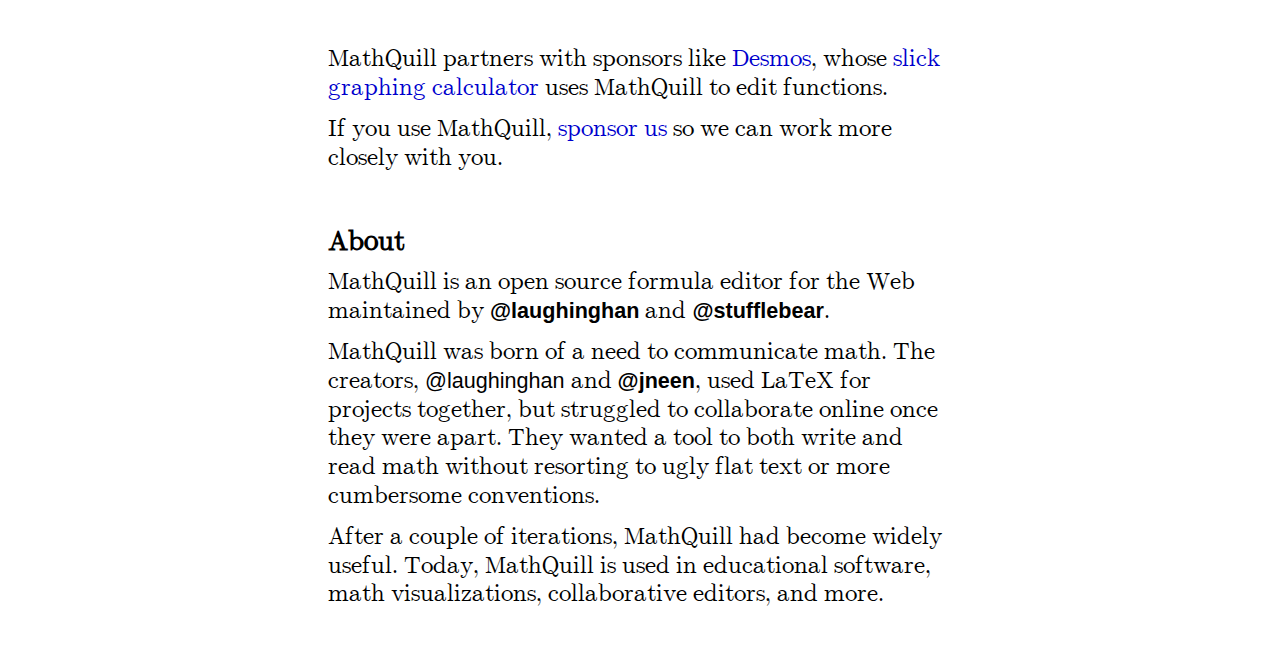
==== commit 314f2b77: "Add sponsors page, navbar, Slack/IRC/Twitter buttons" ====
--- a/index.html
+++ b/index.html
@@ -5,20 +5,73 @@
 
 <meta name="viewport" content="width=624">
 
-<title>MathQuill - WYSIWYG math using only HTML and CSS</title>
+<title>MathQuill: Easily type math into your webapp</title>
 
 <link rel="stylesheet" type="text/css" href="support/home.css">
 <link rel="stylesheet" type="text/css" href="lib/mathquill-0.10.0.css">
 <link rel="stylesheet" type="text/css" href="support/keys.css">
 <link rel="icon" type="image/png" href="images/quill_transparant_favicon.png">
 
+<style>
+main {
+  background-image: url("../images/quill_2_opacity.png");
+  background-position: 50% 0%;
+  background-repeat: no-repeat;
+}
+h1, h2 {
+  text-align: center;
+}
+h1 {
+  font-size: 4em;
+  font-weight: 200;
+  margin: .8em 0 0;
+}
+h2 {
+  font: 200 1.1em "Helvetica Neue", Helvetica, Arial, sans-serif;
+  margin: 0;
+}
+h3:target {
+  background: #F4ECFF;
+  margin: 1.9em -.2em -.1em -.2em;
+  padding: .1em .2em;
+}
+
+#community-links * {
+  vertical-align: middle;
+}
+#community-links > * {
+  padding-right: 1.5em;
+}
+code {
+  font-size: 1.1em;
+}
+
+
+.github-mention {
+  color: black;
+  font: .9em "Helvetica Neue", Helvetica, Arial, sans-serif;
+}
+a.github-mention {
+  font-weight: bold;
+}
+</style>
+
 <script type="text/javascript" src="http://ajax.googleapis.com/ajax/libs/jquery/1.7.2/jquery.min.js"></script>
 <script type="text/javascript" src="lib/mathquill-0.10.0.js"></script>
 
 </head>
 <body>
-
-<a href="http://github.com/mathquill/mathquill"><img style="position: absolute; top: 0; right: 0; border: 0;" src="https://s3.amazonaws.com/github/ribbons/forkme_right_white_ffffff.png" alt="Fork me on GitHub!"></a>
+<nav>
+  <span id="nav-home">MathQuill</span>
+  <a href="http://github.com/mathquill/mathquill" class="github-corner"><svg width="100" height="100" viewBox="0 0 250 250" style="fill: #508; color: white; border: 0; float: right;"><title>Fork me on GitHub</title><path d="M0,0 L115,115 L130,115 L142,142 L250,250 L250,0 Z"></path><path d="M128.3,109.0 C113.8,99.7 119.0,89.6 119.0,89.6 C122.0,82.7 120.5,78.6 120.5,78.6 C119.2,72.0 123.4,76.3 123.4,76.3 C127.3,80.9 125.5,87.3 125.5,87.3 C122.9,97.6 130.6,101.9 134.4,103.2" fill="currentColor" style="transform-origin: 130px 106px;" class="octo-arm"></path><path d="M115.0,115.0 C114.9,115.1 118.7,116.5 119.8,115.4 L133.7,101.6 C136.9,99.2 139.9,98.4 142.2,98.6 C133.8,88.0 127.5,74.4 143.8,58.0 C148.5,53.4 154.0,51.2 159.7,51.0 C160.3,49.4 163.2,43.6 171.4,40.1 C171.4,40.1 176.1,42.5 178.8,56.2 C183.1,58.6 187.2,61.8 190.9,65.4 C194.5,69.0 197.7,73.2 200.1,77.6 C213.8,80.2 216.3,84.9 216.3,84.9 C212.7,93.1 206.9,96.0 205.4,96.6 C205.1,102.4 203.0,107.8 198.3,112.5 C181.9,128.9 168.3,122.5 157.7,114.1 C157.9,116.9 156.7,120.9 152.7,124.9 L141.0,136.5 C139.8,137.7 141.6,141.9 141.8,141.8 Z" fill="currentColor" class="octo-body"></path></svg></a>
+  <div>
+    <a href="/#community" id="nav-community">Community</a>
+    <a href="http://github.com/mathquill/mathquill#readme">Docs</a>
+    <a href="http://github.com/mathquill/mathquill">Source</a>
+    <a href="/sponsors.html">Sponsors</a>
+  </div>
+</nav>
+<main>
 
 <h1>MathQuill</h1>
 <h2>Easily type math in your webapp</h2>
@@ -27,7 +80,7 @@
   Easily type math:
   <span id="math-field-animated"></span>
   <kbd class="light"></kbd>
-  <span id="continue-typing">continue typing</span>
+  <span id="continue-typing">demo typing</span>
 </p>
 
 <script>
@@ -36,7 +89,7 @@
   spaceBehavesLikeTab: true
 });
 mathFieldAnimated.focus()
-$('#math-field-animated').focusout(function() {
+$('#math-field-animated').on('focusout mousedown keydown', function() {
   clearTimeout(animationId);
   $('kbd').fadeOut(1000);
   var containerCoords = $('#animation').offset();
@@ -48,8 +101,35 @@
 });
 $('#continue-typing').click(function() {
   $(this).hide();
-  mathFieldAnimated.focus()
-  animateTyping();
+  mathFieldAnimated.focus();
+
+  var alteredLatex = mathFieldAnimated.latex();
+
+  // make sure we're back in the state we were before the
+  // viewer interacted with the math field, by clearing it
+  // then insta-running the whole typing sequence
+  mathFieldAnimated.latex('');
+  for (var i = 0; i < nextCharIndex; i += 1) {
+    // Type numerator
+    if (i < exprLength) {
+      if (expression[i] === ' ') mathFieldAnimated.keystroke('Spacebar');
+      else mathFieldAnimated.typedText(expression[i]);
+    // Select numerator
+    } else if (i >= exprLength && i < exprLength + selectLength) {
+      mathFieldAnimated.keystroke('Shift-Left');
+    // Type denominator
+    } else {
+      mathFieldAnimated.typedText(expressionDenom[i - exprLength - selectLength]);
+    }
+  }
+
+  // if the LaTeX hadn't been altered at all, forge ahead with typing
+  if (mathFieldAnimated.latex() === alteredLatex) {
+    animateTyping();
+  // but if it had been altered and was just reset, standard brief pause
+  } else {
+   animationId = setTimeout(animateTyping, 500);
+  }
 });
 
 var expression = 'x=-b\\pm \\sqrt b^2 -4ac';
@@ -156,20 +236,22 @@
 <span class="nt">&lt;/script&gt;</span>
 </pre>
 
-<h3>Docs</h3>
+<h3>Usage</h3>
 <p>See the <a href="http://github.com/mathquill/mathquill#readme">README</a> on GitHub.</p>
 
+<h3 id="community">Community</h3>
+<p>We love offering help and receiving feedback:</p>
+<p id="community-links"><script async defer src="http://slackin.mathquill.com/slackin.js?large"></script> <a href="irc://irc.freenode.net/mathquill"><img alt="IRC: #mathquill on Freenode" src="https://img.shields.io/badge/irc-%23mathquill-brightgreen.svg" style="height: 1.2em" /></a> <a href="https://twitter.com/intent/tweet?screen_name=MathQuill" class="twitter-mention-button" data-size="large" data-related="MathQuill" data-dnt="true">Tweet to @MathQuill</a>
+<p>Or, email us: <a href="mailto:maintainers@mathquill.com"><code>maintainers@mathquill.com</code></a></p>
+<script>!function(d,s,id){var js,fjs=d.getElementsByTagName(s)[0],p=/^http:/.test(d.location)?'http':'https';if(!d.getElementById(id)){js=d.createElement(s);js.id=id;js.src=p+'://platform.twitter.com/widgets.js';fjs.parentNode.insertBefore(js,fjs);}}(document, 'script', 'twitter-wjs');</script></p>
+<p class="new-section">MathQuill partners with sponsors like <a href="http://desmos.com">Desmos</a>, whose <a href="http://desmos.com/calculator">slick graphing calculator</a> uses MathQuill to edit functions.</p>
+<p>If you use MathQuill, <a href="/sponsors.html">sponsor us</a> so we can work more closely with you.</p>
+
 <h3>About</h3>
-<p id="byline">MathQuill is an open source formula editor for the Web written and maintained by <a href="http://github.com/laughinghan" title="Han">@laughinghan</a>, <a href="http://github.com/jneen" title="Jeanine">@jneen</a>, and <a href="http://github.com/stufflebear" title="Mary">@stufflebear</a>.</p>
-
-<h3>Sponsors</h3>
-<p>MathQuill is supported by sponsors like <a href="http://desmos.com">Desmos</a>, whose <a href="http://desmos.com/calculator">slick graphing calculator</a> uses us to edit functions.</p>
-<p>Want to sponsor a bugfix or new feature? <a href="mailto:laughinghan@gmail.com">Contact us!</a></p>
-
-<h3>Community</h3>
-<p>Slack: Sign up at <a href="http://slackin.mathquill.com">slackin.mathquill.com</a></p>
-<p>IRC: #mathquill on Freenode</p>
-<p>Project Contact: Han (<a href="mailto:laughinghan@gmail.com">laughinghan@gmail.com</a>)</p>
-
+<p>MathQuill is an open source formula editor for the Web maintained by <a href="http://github.com/laughinghan" title="Han" class="github-mention">@laughinghan</a> and <a href="http://github.com/stufflebear" title="Mary" class="github-mention">@stufflebear</a>.</p>
+<p>MathQuill was born of a need to communicate math. The creators, <span class="github-mention">@laughinghan</span> and <a href="http://github.com/jneen" title="Jeanine" class="github-mention">@jneen</a>, used LaTeX for projects together, but struggled to collaborate online once they were apart. They wanted a tool to both write and read math without resorting to ugly flat text or more cumbersome conventions.</p>
+<p>After a couple of iterations, MathQuill had become widely useful. Today, MathQuill is used in educational software, math visualizations, collaborative editors, and more.</p>
+
+</main>
 </body>
 </html>
--- a/support/home.css
+++ b/support/home.css
@@ -1,34 +1,111 @@
 body {
+  margin: 0;
+  font: 1.5em Symbola, serif;
+}
+
+/* navbar layout & basic styling */
+nav {
+  color: #f8f8f8;
+  background: black;
+  line-height: 1.4em;
+}
+nav div span.selected {
+  color: black;
+  background: white;
+}
+#nav-home, nav div * {
+  display: inline-block;
+  padding: 0 .6em;
+}
+#nav-home {
+  float: left;
+  font-size: 1.2em;
+  padding-left: .2em;
+}
+nav div {
+  max-width: 5in;
+  margin: 0 auto;
+}
+
+
+/* navbar link styling & hover effects */
+#nav-home, nav a {
+  color: inherit;
+  overflow: hidden; /* clip glow from link hover effect */
+
+  /* Without overflow:hidden, baseline of an inline-block is the baseline of
+   * the text inside, like you'd expect. However, overflow:hidden causes the
+   * baseline to be the bottom of the border-box, which if aligned with the
+   * baseline of the line box containing the inline-block, results in extra
+   * space in the div & nav for the (potential) descenders of the line box.
+   * In this case that results in unwanted black padding inside the black
+   * background nav.
+   * This aligns the bottom of the inline-block with the bottom of the div &
+   * nav's line box (which is below the descenders of the line box):         */
+  vertical-align: bottom;
+}
+nav a:hover {
+  color: #fff8ff;
+  text-shadow: white 0 0 10px, #60F 0 0 11px, #60F 0 0 12px, #60F 0 0 13px, #60F 0 0 14px, #60F 0 0 15px, #60F 0 0 16px, #60F 0 0 17px, #60F 0 0 18px, #60F 0 0 19px, #60F 0 0 20px;
+}
+nav a:active {
+  color: #fff8f8;
+  text-shadow: white 0 0 10px, red 0 0 11px, red 0 0 12px, red 0 0 13px, red 0 0 14px;
+}
+a#nav-home:hover {
+  /* can't share text-shadow with the other links because the larger font-size causes
+   * the glow effect to appear overstated/brighter than the others. This rule is the
+   * same as the others except toned down to match them in apparent brightness. */
+  text-shadow: white 0 0 10px, #60F 0 0 11px, #60F 0 0 12px, #60F 0 0 13px, #60F 0 0 14px, #60F 0 0 15px;
+}
+a#nav-home:active {
+  text-shadow: white 0 0 10px, red 0 0 11px, red 0 0 12px, red 0 0 13px;
+}
+
+/* modern GitHub corners: http://tholman.com/github-corners/ */
+.github-corner:hover .octo-arm {
+    animation: octocat-wave 560ms ease-in-out
+}
+@keyframes octocat-wave {
+    0%, 100% {
+        transform: rotate(0)
+    }
+    20%,
+    60% {
+        transform: rotate(-25deg)
+    }
+    40%,
+    80% {
+        transform: rotate(10deg)
+    }
+}
+@media (max-width: 500px) {
+    .github-corner:hover .octo-arm {
+        animation: none
+    }
+    .github-corner .octo-arm {
+        animation: octocat-wave 560ms ease-in-out
+    }
+}
+
+main {
   max-width: 6.5in;
   margin: 0 auto;
-  font: 1.5em Symbola, serif;
-  background-image: url("../images/quill_2_opacity.png");
-  background-position: 50% 0%;
-  background-repeat: no-repeat;
   padding-bottom: 2em;
-}
-
-h1, h2 {
-  text-align: center;
-}
-h1 {
-  font-size: 4em;
-  font-weight: 100;
-  margin: .8em 0 0;
-}
-h2 {
-  font: 200 1.1em "Helvetica Neue", Helvetica, Arial, sans-serif;
-  margin: 0;
 }
 
 p {
   margin: .5em 0;
+  line-height: 1.2em;
 }
 
 #animation {
-  margin: 6em 0;
+  margin: 8em 0;
   line-height: 3em;
   position: relative;
+}
+#animation p {
+  margin: 0;
 }
 #math-field-animated {
   width: 9.2em;
@@ -36,10 +113,25 @@
   background: white;
 }
 #animation kbd {
-  font-size: 1.1em;
+  font-size: 1em;
   position: absolute;
+  z-index: 1;
 
   display: none;
+}
+#continue-typing {
+  display: none;
+  position: absolute;
+  cursor: pointer;
+
+  font: .7em sans-serif;
+  padding: .2em .5em;
+  border-radius: .5em;
+
+  color: #444;
+  box-shadow:inset 0px 1px 0px 0px #ffffff;
+  background:linear-gradient(to bottom, #ffffff 5%, #f6f6f6 100%);
+  border:1px solid #dcdcdc;
 }
 
 #example {
@@ -64,15 +156,15 @@
 }
 a:hover {
   color: black;
-  text-shadow: #40F 0 0 .2em;
+  text-shadow: #60F 0 0 .2em;
 }
 a:active {
   color: #400;
   text-shadow: red 0 0 .2em;
 }
-#byline a {
-  color: black;
-  font: bold .9em "Helvetica Neue", Helvetica, Arial, sans-serif;
+
+p.new-section {
+  margin-top: 2em;
 }
 
 .highlight { background: #FFFFFF; color: #929292 }
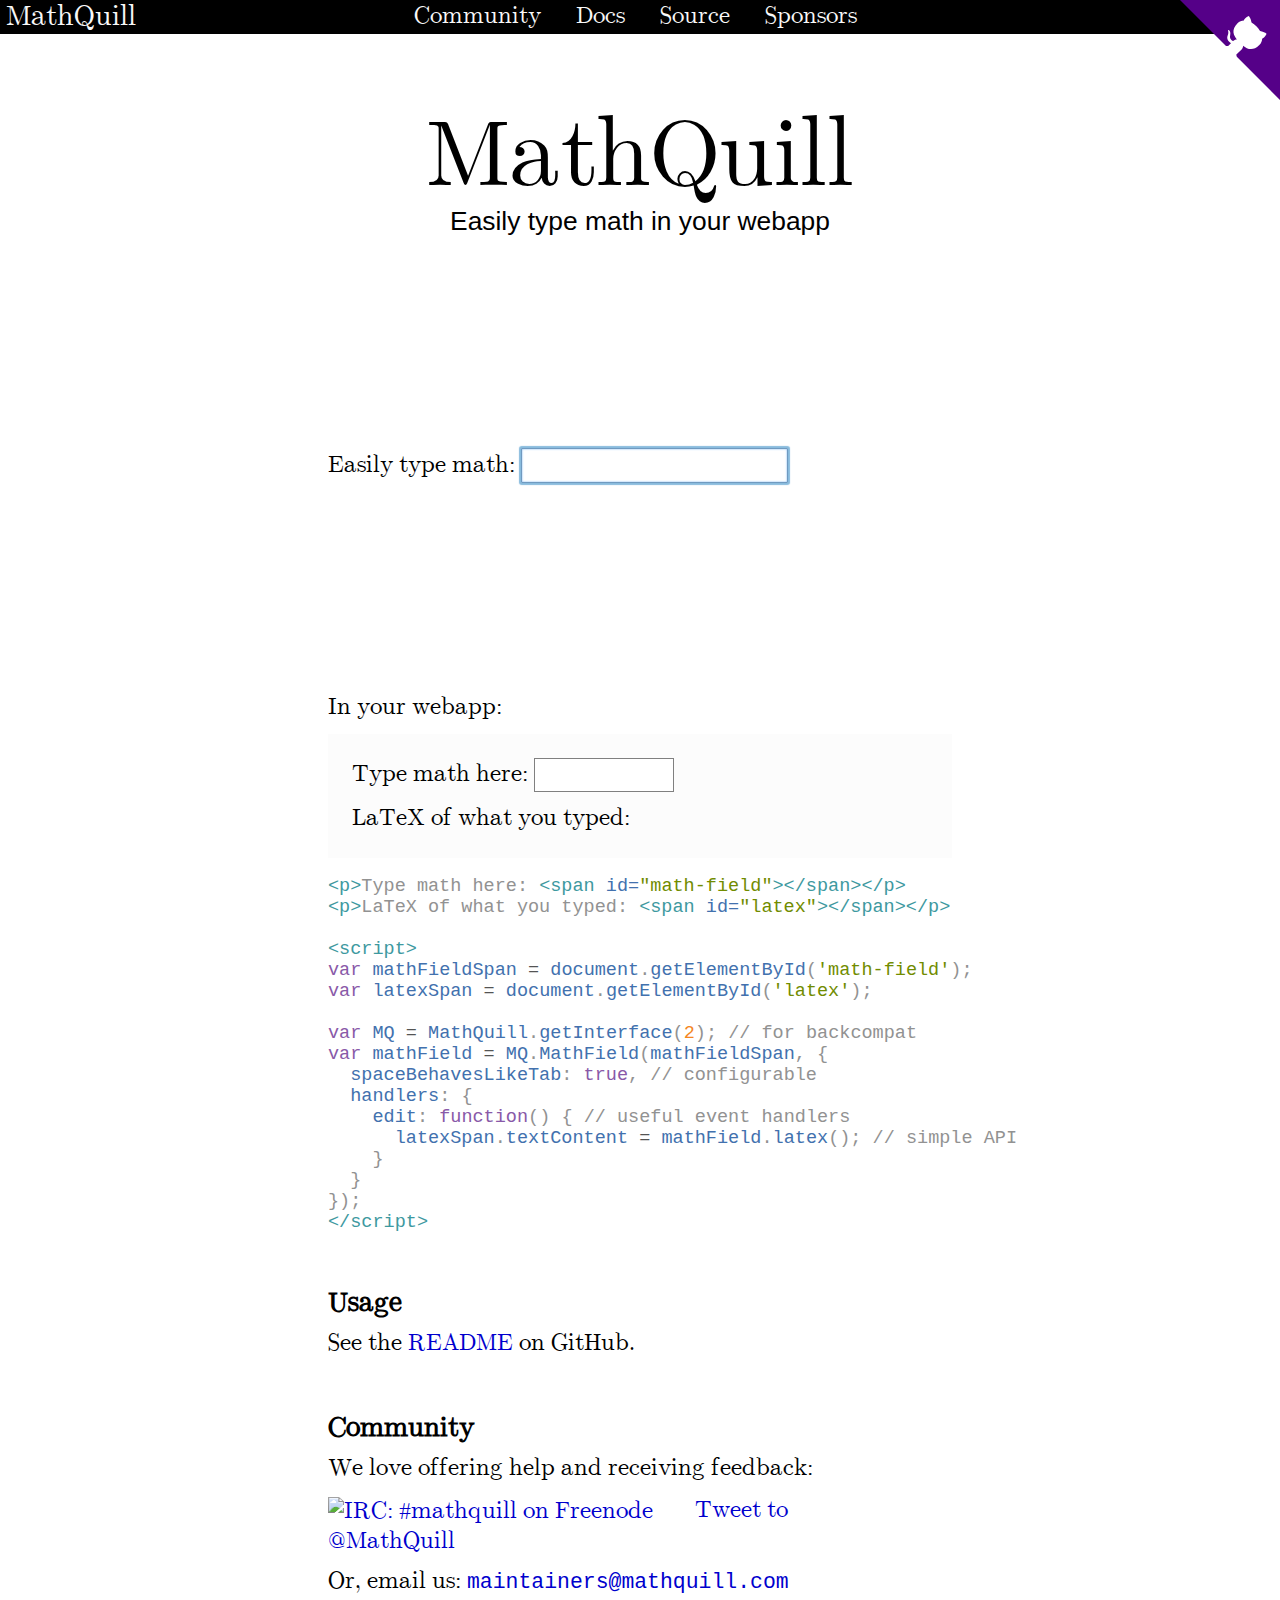
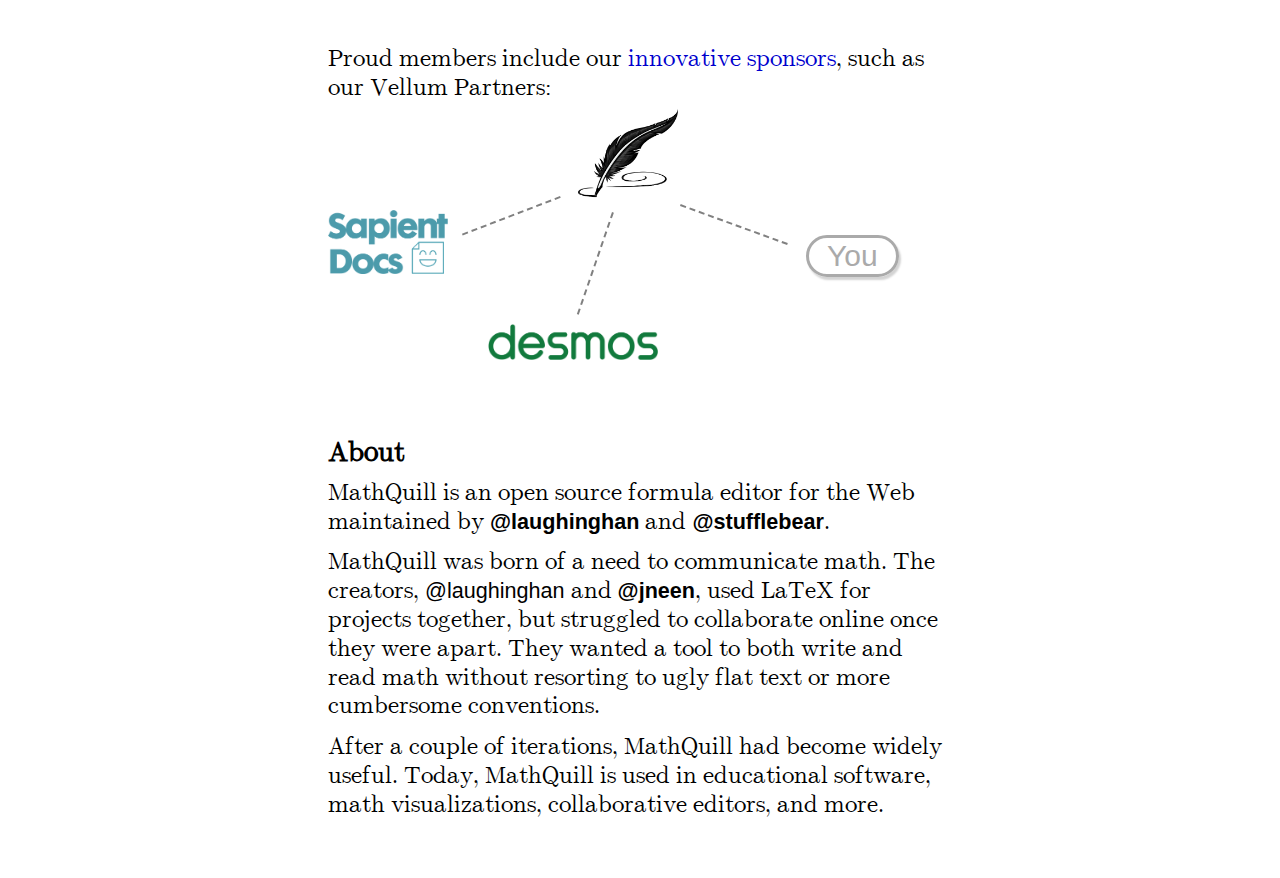
==== commit 1c1da618: "Tree" ====
--- a/index.html
+++ b/index.html
@@ -10,7 +10,6 @@
 <link rel="stylesheet" type="text/css" href="support/home.css">
 <link rel="stylesheet" type="text/css" href="lib/mathquill-0.10.0.css">
 <link rel="stylesheet" type="text/css" href="support/keys.css">
-<link rel="icon" type="image/png" href="images/quill_transparant_favicon.png">
 
 <style>
 main {
@@ -34,6 +33,86 @@
   background: #F4ECFF;
   margin: 1.9em -.2em -.1em -.2em;
   padding: .1em .2em;
+}
+
+#pre-sponsor-tree {
+  margin-bottom: 0;
+}
+#sponsor-tree {
+  margin-top: 0;
+  height: 280px;
+  position: relative;
+}
+#quill_small {
+  width: 100px;
+
+  position: absolute;
+  top: 0;
+  left: 250px;
+}
+#sponsor-tree .line {
+  border-left: 2px gray dashed;
+
+  display: inline-block;
+  position: absolute;
+  transform-origin: 0 0;
+}
+#sapientdocs-line {
+  height: 105px;
+  top: 93px;
+  left: 232px;
+  transform: rotate(69deg);
+}
+#sapientdocs {
+  width: 120px;
+
+  position: absolute;
+  top: 107px;
+  left: 0;
+}
+#desmos-line {
+  height: 108px;
+  top: 109px;
+  left: 284px;
+  transform: rotate(19deg);
+}
+#desmos {
+  width: 170px;
+
+  position: absolute;
+  top: 221px;
+  left: 160px;
+}
+#you-line {
+  height: 114px;
+
+  position: absolute;
+  left: 352px;
+  top: 103px;
+  transform: rotate(-70deg);
+}
+#you {
+  display: inline-block;
+
+  position: absolute;
+  top: 132px;
+  left: 478px;
+
+  line-height: 1.2;
+  font-size: 30px;
+  font-family: Helvetica, Arial, sans-serif;
+  color: #aaa;
+
+  border-radius: 1em;
+  border: solid 3px;
+  padding: 0 .6em;
+  margin-bottom: .2em;
+
+  box-shadow: 2px 3px 2px lightgray;
+}
+#you:hover {
+  color: black;
+  text-shadow: none;
 }
 
 #community-links * {
@@ -241,11 +320,24 @@
 
 <h3 id="community">Community</h3>
 <p>We love offering help and receiving feedback:</p>
-<p id="community-links"><script async defer src="http://slackin.mathquill.com/slackin.js?large"></script> <a href="irc://irc.freenode.net/mathquill"><img alt="IRC: #mathquill on Freenode" src="https://img.shields.io/badge/irc-%23mathquill-brightgreen.svg" style="height: 1.2em" /></a> <a href="https://twitter.com/intent/tweet?screen_name=MathQuill" class="twitter-mention-button" data-size="large" data-related="MathQuill" data-dnt="true">Tweet to @MathQuill</a>
+<p id="community-links"><script async defer src="http://slackin.mathquill.com/slackin.js?large"></script> <a href="irc://irc.freenode.net/mathquill" title="IRC: #mathquill on Freenode"><img alt="IRC: #mathquill on Freenode" src="https://img.shields.io/badge/irc-%23mathquill-brightgreen.svg" style="height: 1.2em" /></a> <a href="https://twitter.com/intent/tweet?screen_name=MathQuill" class="twitter-mention-button" data-size="large" data-related="MathQuill" data-dnt="true">Tweet to @MathQuill</a>
 <p>Or, email us: <a href="mailto:maintainers@mathquill.com"><code>maintainers@mathquill.com</code></a></p>
 <script>!function(d,s,id){var js,fjs=d.getElementsByTagName(s)[0],p=/^http:/.test(d.location)?'http':'https';if(!d.getElementById(id)){js=d.createElement(s);js.id=id;js.src=p+'://platform.twitter.com/widgets.js';fjs.parentNode.insertBefore(js,fjs);}}(document, 'script', 'twitter-wjs');</script></p>
-<p class="new-section">MathQuill partners with sponsors like <a href="http://desmos.com">Desmos</a>, whose <a href="http://desmos.com/calculator">slick graphing calculator</a> uses MathQuill to edit functions.</p>
-<p>If you use MathQuill, <a href="/sponsors.html">sponsor us</a> so we can work more closely with you.</p>
+
+<p id="pre-sponsor-tree" class="new-section">Proud members include our <a href="/sponsors.html">innovative sponsors</a>,  such as our Vellum Partners:</p>
+<!--
+<p>MathQuill partners with sponsors like <a href="http://desmos.com">Desmos</a>, whose <a href="http://desmos.com/calculator">slick graphing calculator</a> uses MathQuill to edit functions.</p>
+<p id="pre-sponsor-tree">If you use MathQuill, <a href="/sponsors.html">sponsor us</a> so we can work more closely with you:</p>
+-->
+<p id="sponsor-tree">
+  <img id="quill_small" src="/images/quill_small.png">
+  <span class="line" id="sapientdocs-line"></span>
+  <img id="sapientdocs" src="/images/sponsor_logos/sapientdocs.png">
+  <span class="line" id="desmos-line"></span>
+  <img id="desmos" src="/images/sponsor_logos/desmos.png">
+  <span class="line" id="you-line"></span>
+  <a id="you" href="/sponsors.html">You</a>
+</p>
 
 <h3>About</h3>
 <p>MathQuill is an open source formula editor for the Web maintained by <a href="http://github.com/laughinghan" title="Han" class="github-mention">@laughinghan</a> and <a href="http://github.com/stufflebear" title="Mary" class="github-mention">@stufflebear</a>.</p>
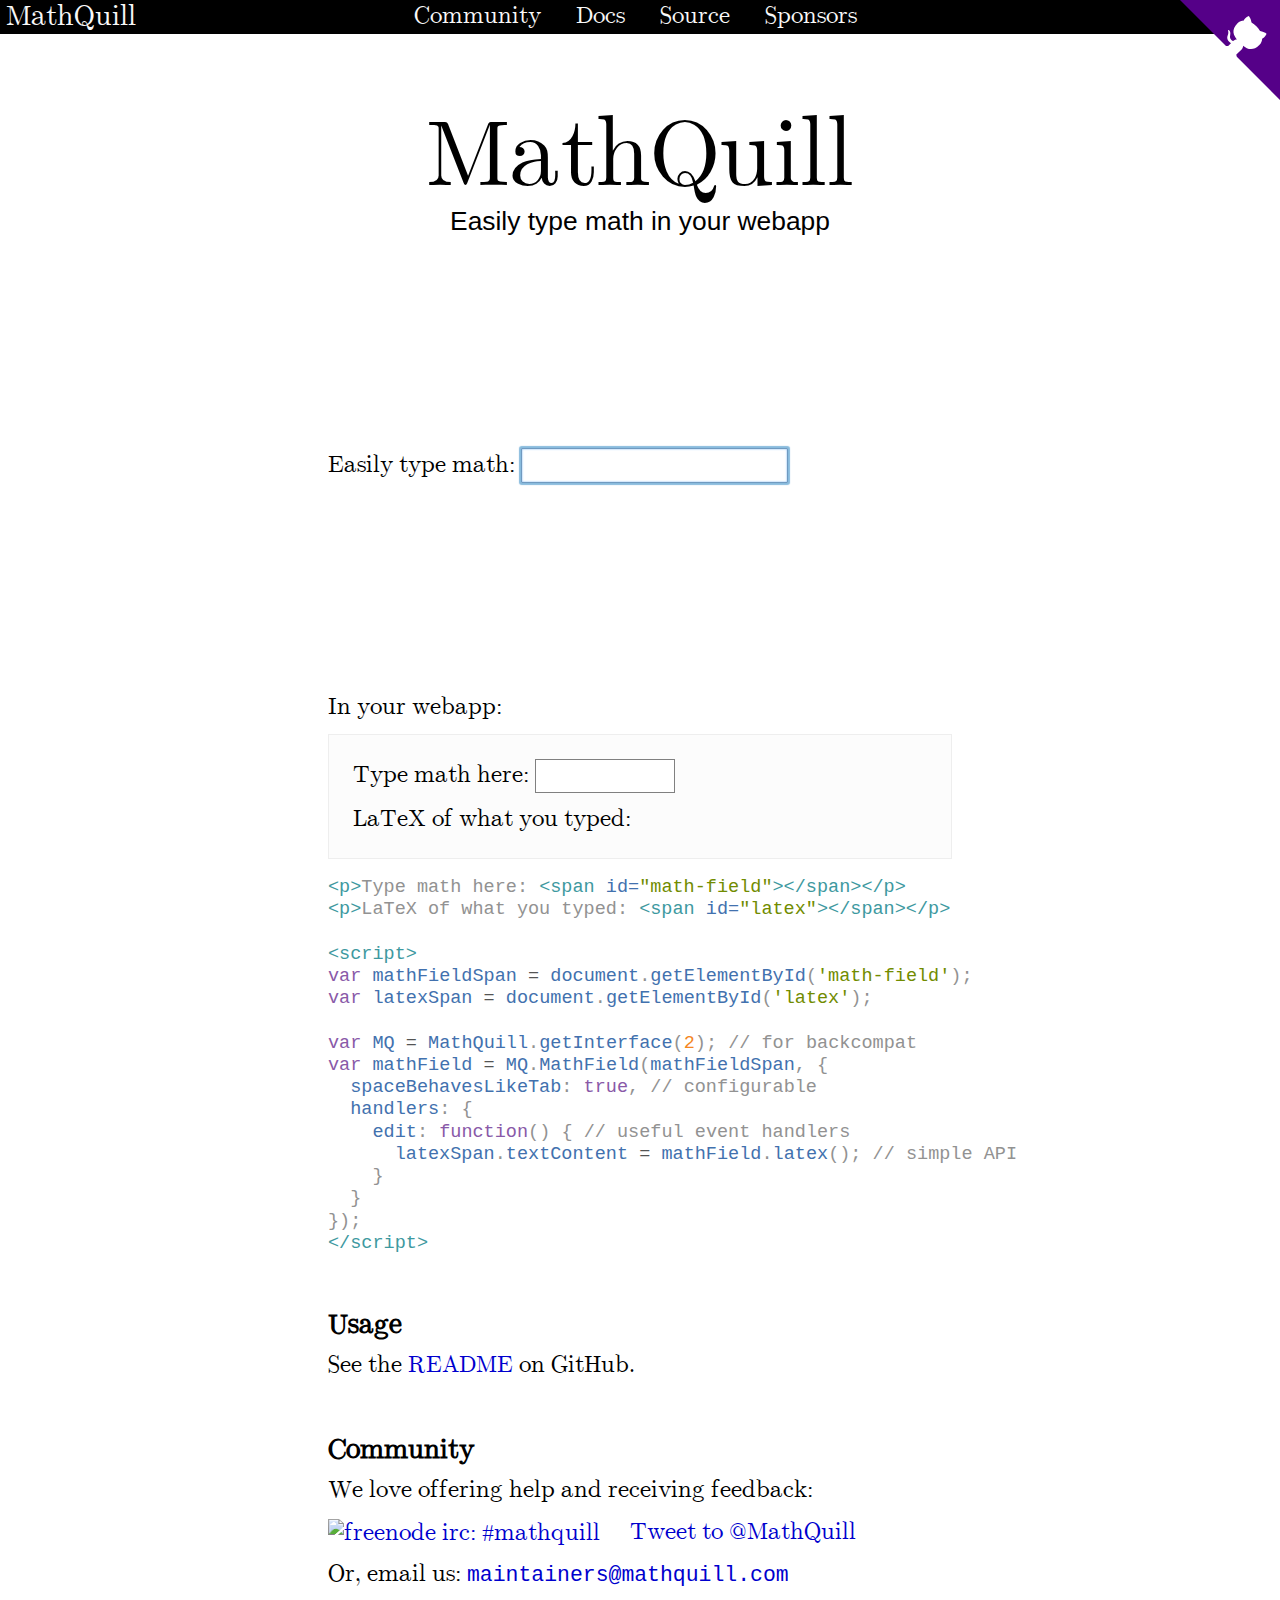
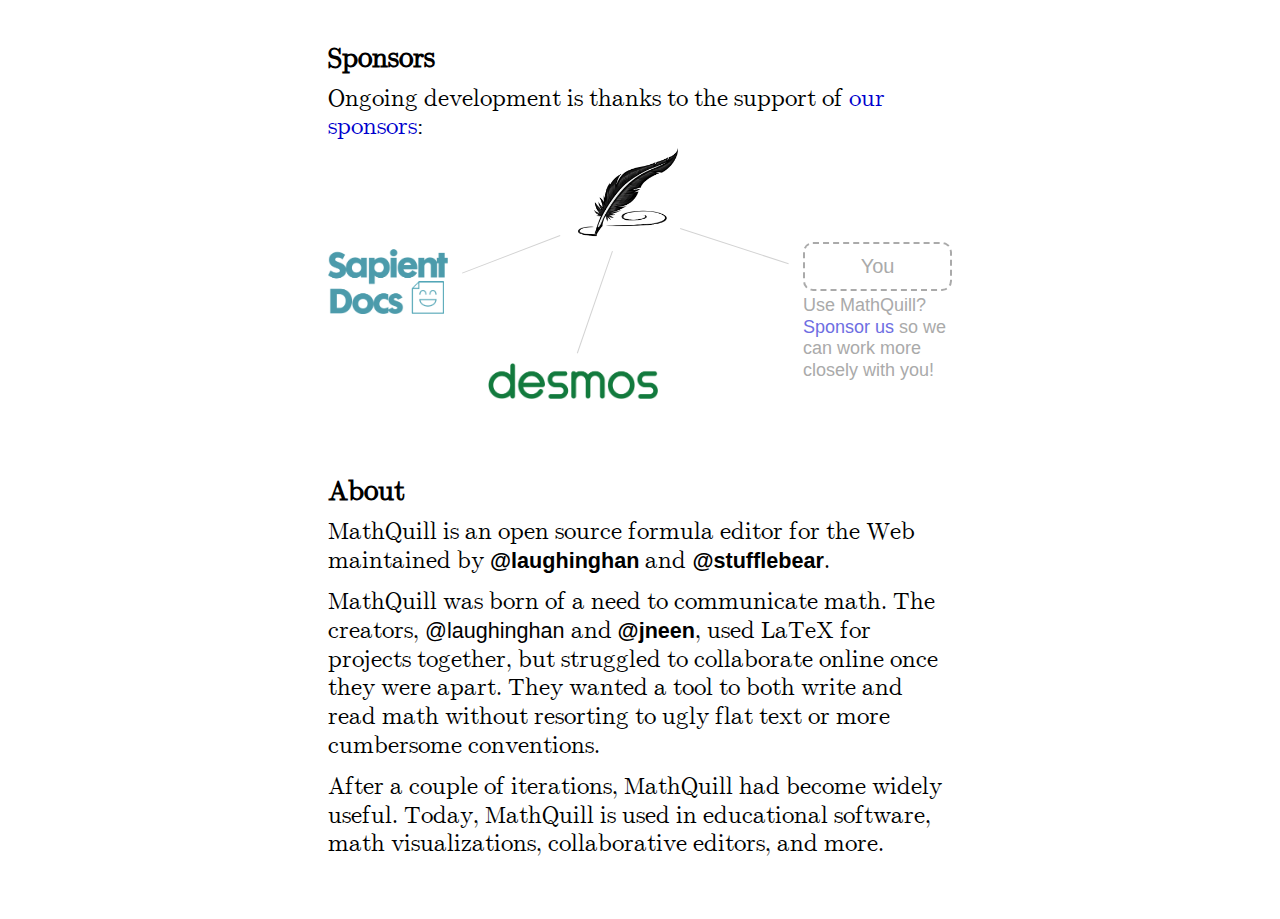
==== commit d648d248: "Linkify sponsor logos" ====
--- a/index.html
+++ b/index.html
@@ -3,7 +3,7 @@
 <html>
 <head>
 
-<meta name="viewport" content="width=624">
+<meta name="viewport" content="width=800">
 
 <title>MathQuill: Easily type math into your webapp</title>
 
@@ -39,7 +39,6 @@
   margin-bottom: 0;
 }
 #sponsor-tree {
-  margin-top: 0;
   height: 280px;
   position: relative;
 }
@@ -51,7 +50,7 @@
   left: 250px;
 }
 #sponsor-tree .line {
-  border-left: 2px gray dashed;
+  border-left: solid 1px lightgray;
 
   display: inline-block;
   position: absolute;
@@ -88,38 +87,48 @@
 
   position: absolute;
   left: 352px;
-  top: 103px;
-  transform: rotate(-70deg);
+  top: 87px;
+  transform: rotate(-72deg);
 }
 #you {
-  display: inline-block;
-
-  position: absolute;
-  top: 132px;
-  left: 478px;
-
-  line-height: 1.2;
-  font-size: 30px;
+  margin: 0;
+
+  position: absolute;
+  top: 100px;
+  left: 475px;
+
   font-family: Helvetica, Arial, sans-serif;
   color: #aaa;
 
-  border-radius: 1em;
-  border: solid 3px;
-  padding: 0 .6em;
+  font-size: 18px;
+  line-height: 1.2;
+}
+#you a {
+  color: #6e6ee2;
+}
+#you a:hover {
+  color: black;
+}
+#you #your-logo { /* lol specificity war with `#you a:hover` */
+  display: block;
+  text-align: center;
+  color: inherit;
+  text-shadow: none;
+
+  line-height: 45px;
+  font-size: 20px;
+
+  border-radius: .5em;
+  border: dashed 2px;
+  padding: 0 45px;
   margin-bottom: .2em;
-
-  box-shadow: 2px 3px 2px lightgray;
-}
-#you:hover {
-  color: black;
-  text-shadow: none;
 }
 
 #community-links * {
   vertical-align: middle;
 }
 #community-links > * {
-  padding-right: 1.5em;
+  padding-right: 1em;
 }
 code {
   font-size: 1.1em;
@@ -320,24 +329,24 @@
 
 <h3 id="community">Community</h3>
 <p>We love offering help and receiving feedback:</p>
-<p id="community-links"><script async defer src="http://slackin.mathquill.com/slackin.js?large"></script> <a href="irc://irc.freenode.net/mathquill" title="IRC: #mathquill on Freenode"><img alt="IRC: #mathquill on Freenode" src="https://img.shields.io/badge/irc-%23mathquill-brightgreen.svg" style="height: 1.2em" /></a> <a href="https://twitter.com/intent/tweet?screen_name=MathQuill" class="twitter-mention-button" data-size="large" data-related="MathQuill" data-dnt="true">Tweet to @MathQuill</a>
+<p id="community-links"><script async defer src="http://slackin.mathquill.com/slackin.js?large"></script> <a href="irc://irc.freenode.net/mathquill"><img alt="freenode irc: #mathquill" src="https://img.shields.io/badge/freenode%20irc-%23mathquill-brightgreen.svg" style="height: 1.2em" /></a> <a href="https://twitter.com/intent/tweet?screen_name=MathQuill" class="twitter-mention-button" data-size="large" data-related="MathQuill" data-dnt="true">Tweet to @MathQuill</a>
 <p>Or, email us: <a href="mailto:maintainers@mathquill.com"><code>maintainers@mathquill.com</code></a></p>
 <script>!function(d,s,id){var js,fjs=d.getElementsByTagName(s)[0],p=/^http:/.test(d.location)?'http':'https';if(!d.getElementById(id)){js=d.createElement(s);js.id=id;js.src=p+'://platform.twitter.com/widgets.js';fjs.parentNode.insertBefore(js,fjs);}}(document, 'script', 'twitter-wjs');</script></p>
 
-<p id="pre-sponsor-tree" class="new-section">Proud members include our <a href="/sponsors.html">innovative sponsors</a>,  such as our Vellum Partners:</p>
-<!--
-<p>MathQuill partners with sponsors like <a href="http://desmos.com">Desmos</a>, whose <a href="http://desmos.com/calculator">slick graphing calculator</a> uses MathQuill to edit functions.</p>
-<p id="pre-sponsor-tree">If you use MathQuill, <a href="/sponsors.html">sponsor us</a> so we can work more closely with you:</p>
--->
-<p id="sponsor-tree">
+<h3>Sponsors</h3>
+<p id="pre-sponsor-tree">Ongoing development is thanks to the support of <a href="/sponsors.html">our sponsors</a>:</p>
+<div id="sponsor-tree">
   <img id="quill_small" src="/images/quill_small.png">
   <span class="line" id="sapientdocs-line"></span>
-  <img id="sapientdocs" src="/images/sponsor_logos/sapientdocs.png">
+  <a title="Coming soon!"><img id="sapientdocs" src="/images/sponsor_logos/sapientdocs.png"></a>
   <span class="line" id="desmos-line"></span>
-  <img id="desmos" src="/images/sponsor_logos/desmos.png">
+  <a href="http://desmos.com"><img id="desmos" src="/images/sponsor_logos/desmos.png"></a>
   <span class="line" id="you-line"></span>
-  <a id="you" href="/sponsors.html">You</a>
-</p>
+  <p id="you">
+    <a id="your-logo" href="/sponsors.html" title="this could be us but you playin'">You</a>
+    Use MathQuill? <a href="/sponsors.html">Sponsor us</a> so we can work more closely with you!
+  </p>
+</div>
 
 <h3>About</h3>
 <p>MathQuill is an open source formula editor for the Web maintained by <a href="http://github.com/laughinghan" title="Han" class="github-mention">@laughinghan</a> and <a href="http://github.com/stufflebear" title="Mary" class="github-mention">@stufflebear</a>.</p>
--- a/support/home.css
+++ b/support/home.css
@@ -1,6 +1,9 @@
 body {
   margin: 0;
-  font: 1.5em Symbola, serif;
+  font: 1.5em/1.2 Symbola, serif;
+}
+h1, h2, h3 {
+  line-height: 1;
 }
 
 /* navbar layout & basic styling */
@@ -96,7 +99,6 @@
 
 p {
   margin: .5em 0;
-  line-height: 1.2em;
 }
 
 #animation {
@@ -137,6 +139,7 @@
 #example {
   padding: .5em 1em;
   background: #fcfcfc;
+  border: solid 1px #eee;
 }
 #math-field {
   min-width: 5em;
@@ -144,7 +147,6 @@
 }
 pre {
   font-size: .95em;
-  margin-bottom: 3em;
 }
 
 h3 {
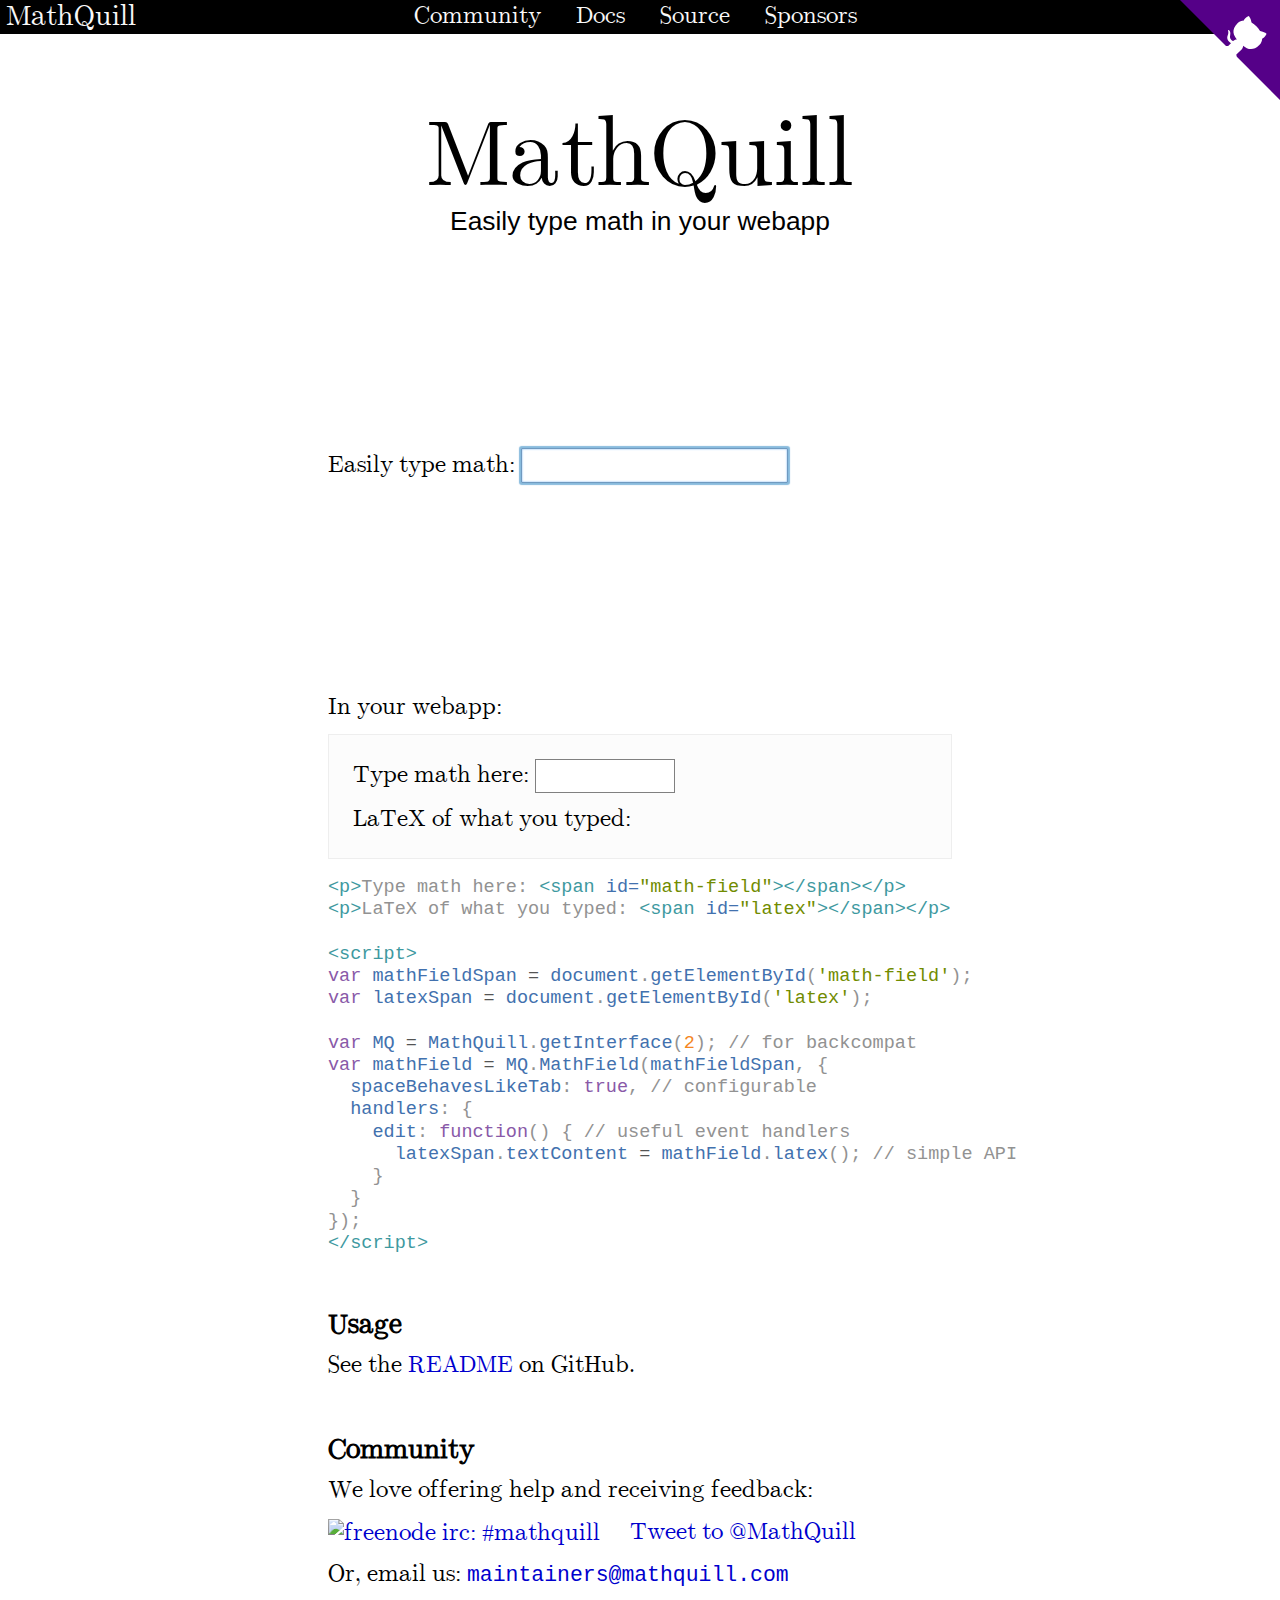
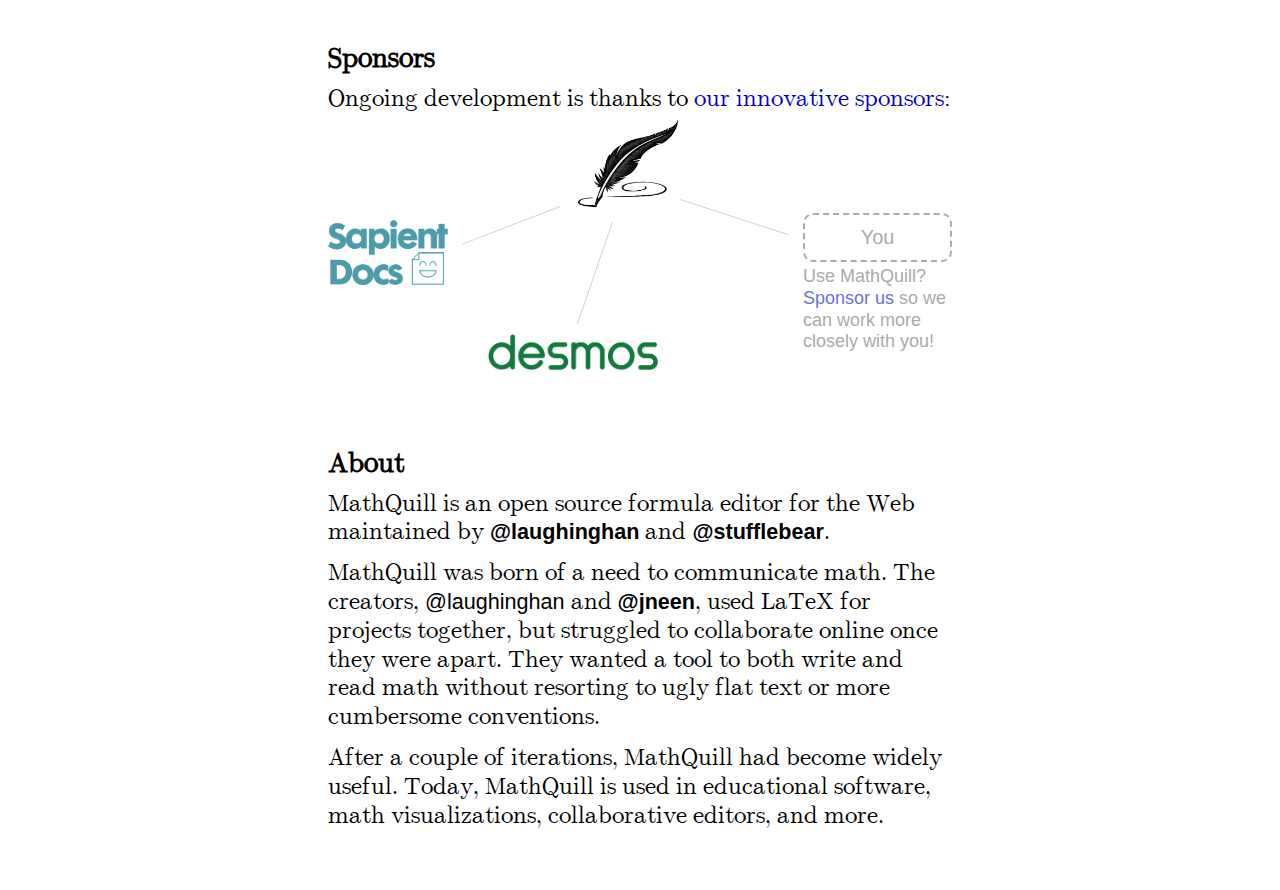
==== commit de17e756: "Tweak Sponsor section text to be one line" ====
--- a/index.html
+++ b/index.html
@@ -334,7 +334,7 @@
 <script>!function(d,s,id){var js,fjs=d.getElementsByTagName(s)[0],p=/^http:/.test(d.location)?'http':'https';if(!d.getElementById(id)){js=d.createElement(s);js.id=id;js.src=p+'://platform.twitter.com/widgets.js';fjs.parentNode.insertBefore(js,fjs);}}(document, 'script', 'twitter-wjs');</script></p>
 
 <h3>Sponsors</h3>
-<p id="pre-sponsor-tree">Ongoing development is thanks to the support of <a href="/sponsors.html">our sponsors</a>:</p>
+<p id="pre-sponsor-tree">Ongoing development is thanks to <a href="/sponsors.html">our innovative sponsors</a>:</p>
 <div id="sponsor-tree">
   <img id="quill_small" src="/images/quill_small.png">
   <span class="line" id="sapientdocs-line"></span>
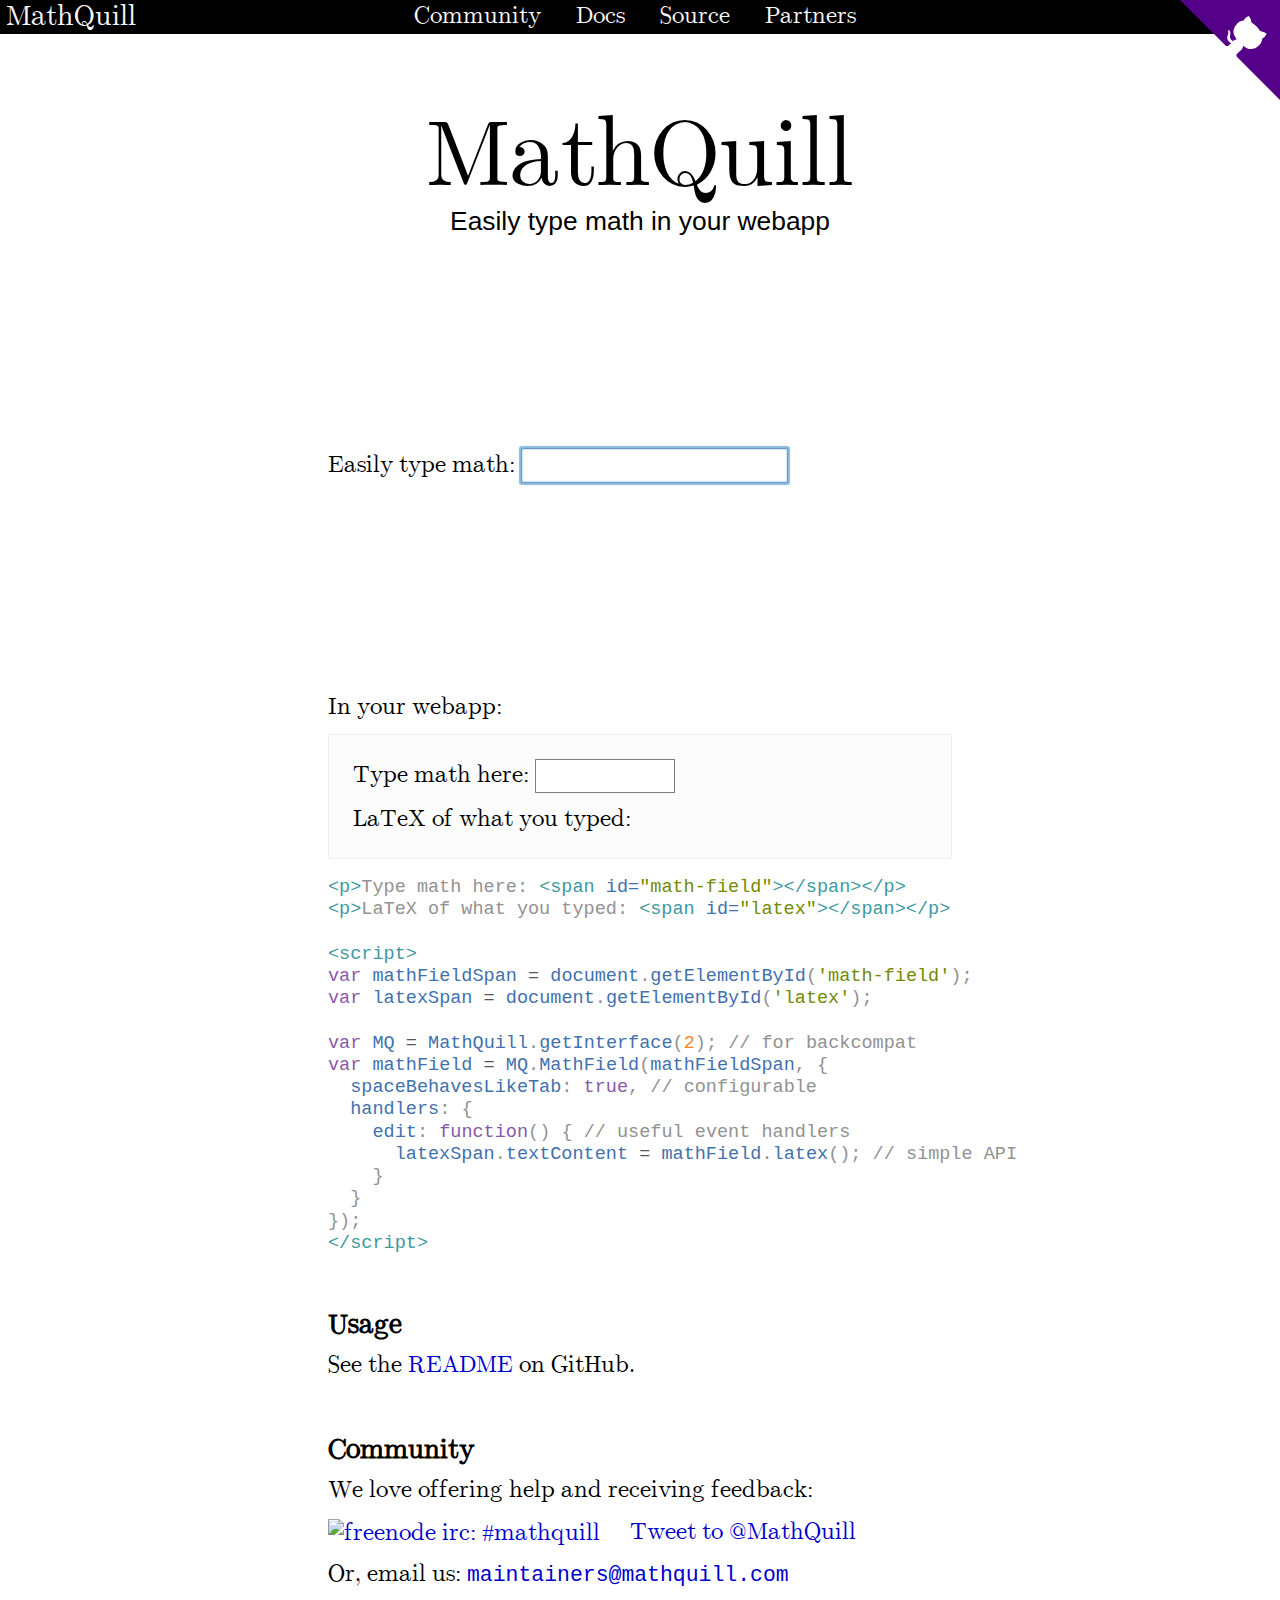
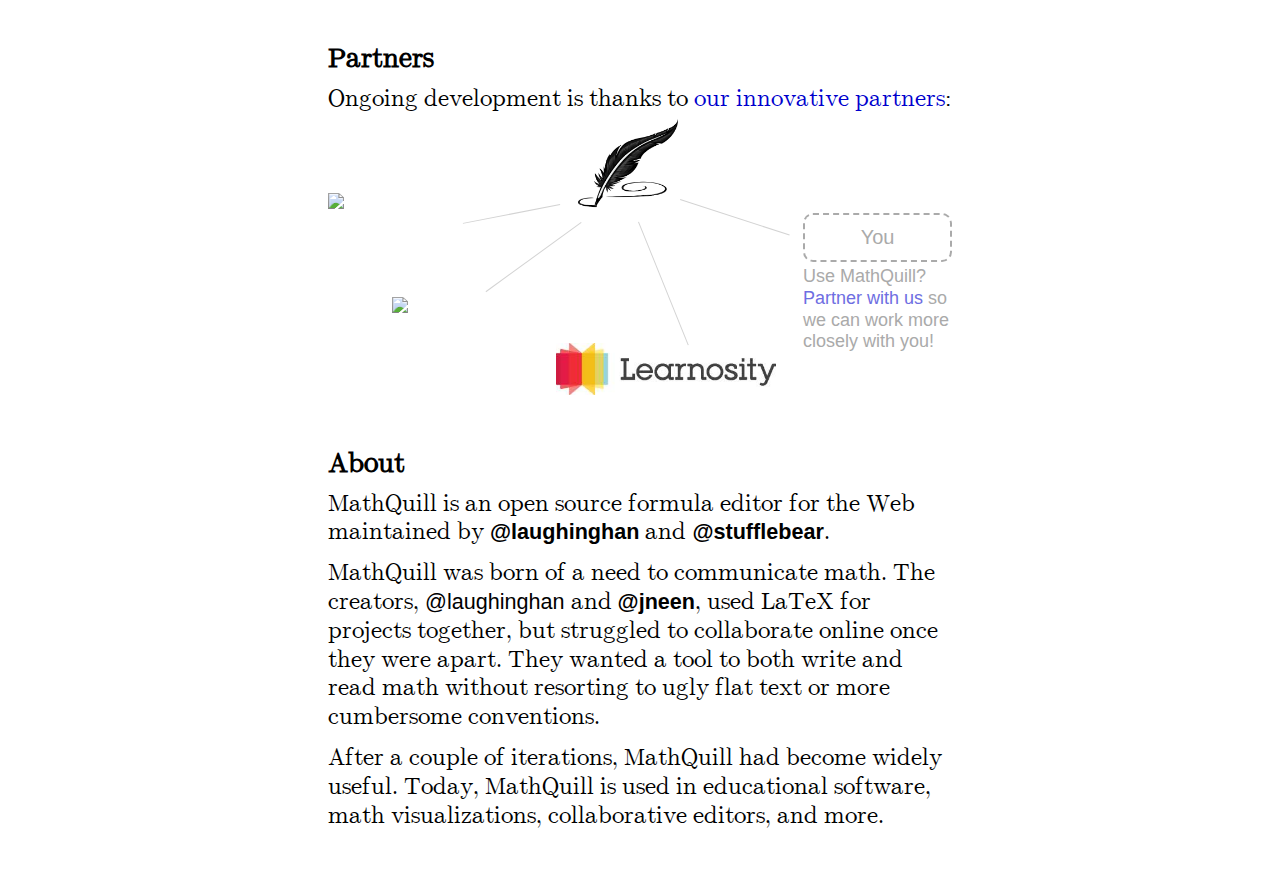
==== commit 57914e09: "No more glowy link hover effect" ====
--- a/index.html
+++ b/index.html
@@ -35,10 +35,10 @@
   padding: .1em .2em;
 }
 
-#pre-sponsor-tree {
+#pre-partner-tree {
   margin-bottom: 0;
 }
-#sponsor-tree {
+#partner-tree {
   height: 280px;
   position: relative;
 }
@@ -49,45 +49,64 @@
   top: 0;
   left: 250px;
 }
-#sponsor-tree .line {
+#partner-tree .line {
   border-left: solid 1px lightgray;
 
   display: inline-block;
   position: absolute;
+  -webkit-transform-origin: 0 0;
   transform-origin: 0 0;
 }
 #sapientdocs-line {
-  height: 105px;
-  top: 93px;
+  height: 99px;
+  top: 91px;
   left: 232px;
-  transform: rotate(69deg);
+  -webkit-transform: rotate(79deg);
+  transform: rotate(79deg);
 }
 #sapientdocs {
   width: 120px;
 
   position: absolute;
-  top: 107px;
+  top: 80px;
   left: 0;
 }
 #desmos-line {
-  height: 108px;
+  height: 118px;
   top: 109px;
-  left: 284px;
-  transform: rotate(19deg);
+  left: 253px;
+  -webkit-transform: rotate(54deg);
+  transform: rotate(54deg);
 }
 #desmos {
-  width: 170px;
-
-  position: absolute;
-  top: 221px;
-  left: 160px;
+  width: 175px;
+
+  position: absolute;
+  top: 184px;
+  left: 64px;
+}
+#learnosity {
+  width: 220px;
+
+  position: absolute;
+  top: 230px;
+  left: 228px;
+}
+#learnosity-line {
+  z-index: 1;
+  height: 133px;
+  top: 109px;
+  left: 310px;
+  -webkit-transform: rotate(-22deg);
+  transform: rotate(-22deg);
 }
 #you-line {
-  height: 114px;
+  height: 115px;
 
   position: absolute;
   left: 352px;
   top: 87px;
+  -webkit-transform: rotate(-72deg);
   transform: rotate(-72deg);
 }
 #you {
@@ -106,21 +125,17 @@
 #you a {
   color: #6e6ee2;
 }
-#you a:hover {
-  color: black;
-}
-#you #your-logo { /* lol specificity war with `#you a:hover` */
+#you #your-logo { /* lol specificity war with `#you a` */
   display: block;
   text-align: center;
   color: inherit;
-  text-shadow: none;
 
   line-height: 45px;
   font-size: 20px;
 
+  -webkit-border-radius: .5em;
   border-radius: .5em;
   border: dashed 2px;
-  padding: 0 45px;
   margin-bottom: .2em;
 }
 
@@ -156,8 +171,23 @@
     <a href="/#community" id="nav-community">Community</a>
     <a href="http://github.com/mathquill/mathquill#readme">Docs</a>
     <a href="http://github.com/mathquill/mathquill">Source</a>
-    <a href="/sponsors.html">Sponsors</a>
+    <a href="/partners.html">Partners</a>
   </div>
+
+  <script>
+  $.easing.easeInOutExpo = function (x, t, b, c, d) {
+    if (t==0) return b;
+    if (t==d) return b+c;
+    if ((t/=d/2) < 1) return c/2 * Math.pow(2, 10 * (t - 1)) + b;
+    return c/2 * (-Math.pow(2, -10 * --t) + 2) + b;
+  };
+  $('#nav-community').click(function() {
+    $('html, body').stop().animate({
+      scrollTop: $('#community').offset().top,
+    }, 600, 'easeInOutExpo', function() { location.hash = '#community'; });
+    return false;
+  });
+  </script>
 </nav>
 <main>
 
@@ -177,7 +207,7 @@
   spaceBehavesLikeTab: true
 });
 mathFieldAnimated.focus()
-$('#math-field-animated').on('focusout mousedown keydown', function() {
+$('#math-field-animated').on('focusout.animation mousedown.animation keydown.animation', function() {
   clearTimeout(animationId);
   $('kbd').fadeOut(1000);
   var containerCoords = $('#animation').offset();
@@ -276,7 +306,7 @@
    animationId = setTimeout(animateTyping, 500);
   } else {
     $('kbd').fadeOut(1000);
-    $('#math-field-animated').off('focusout');
+    $('#math-field-animated').off('.animation');
   }
 }
 </script>
@@ -329,22 +359,24 @@
 
 <h3 id="community">Community</h3>
 <p>We love offering help and receiving feedback:</p>
-<p id="community-links"><script async defer src="http://slackin.mathquill.com/slackin.js?large"></script> <a href="irc://irc.freenode.net/mathquill"><img alt="freenode irc: #mathquill" src="https://img.shields.io/badge/freenode%20irc-%23mathquill-brightgreen.svg" style="height: 1.2em" /></a> <a href="https://twitter.com/intent/tweet?screen_name=MathQuill" class="twitter-mention-button" data-size="large" data-related="MathQuill" data-dnt="true">Tweet to @MathQuill</a>
+<p id="community-links"><script async defer src="http://slackin.mathquill.com/slackin.js?large"></script> <a href="irc://irc.freenode.net/mathquill" class="no-underline"><img alt="freenode irc: #mathquill" src="https://img.shields.io/badge/freenode%20irc-%23mathquill-brightgreen.svg" style="height: 1.2em" /></a> <a href="https://twitter.com/intent/tweet?screen_name=MathQuill" class="twitter-mention-button" data-size="large" data-related="MathQuill" data-dnt="true">Tweet to @MathQuill</a>
 <p>Or, email us: <a href="mailto:maintainers@mathquill.com"><code>maintainers@mathquill.com</code></a></p>
 <script>!function(d,s,id){var js,fjs=d.getElementsByTagName(s)[0],p=/^http:/.test(d.location)?'http':'https';if(!d.getElementById(id)){js=d.createElement(s);js.id=id;js.src=p+'://platform.twitter.com/widgets.js';fjs.parentNode.insertBefore(js,fjs);}}(document, 'script', 'twitter-wjs');</script></p>
 
-<h3>Sponsors</h3>
-<p id="pre-sponsor-tree">Ongoing development is thanks to <a href="/sponsors.html">our innovative sponsors</a>:</p>
-<div id="sponsor-tree">
+<h3>Partners</h3>
+<p id="pre-partner-tree">Ongoing development is thanks to <a href="/partners.html">our innovative partners</a>:</p>
+<div id="partner-tree">
   <img id="quill_small" src="/images/quill_small.png">
   <span class="line" id="sapientdocs-line"></span>
-  <a title="Coming soon!"><img id="sapientdocs" src="/images/sponsor_logos/sapientdocs.png"></a>
+  <a title="Coming soon!"><img id="sapientdocs" src="/images/partner_logos/sapientdocs.png"></a>
   <span class="line" id="desmos-line"></span>
-  <a href="http://desmos.com"><img id="desmos" src="/images/sponsor_logos/desmos.png"></a>
+  <a href="http://desmos.com"><img id="desmos" src="/images/partner_logos/desmos.png"></a>
+  <a href="https://www.learnosity.com"><img id="learnosity" src="/images/partner_logos/learnosity.jpg"></a>
+  <span class="line" id="learnosity-line"></span>
   <span class="line" id="you-line"></span>
   <p id="you">
-    <a id="your-logo" href="/sponsors.html" title="this could be us but you playin'">You</a>
-    Use MathQuill? <a href="/sponsors.html">Sponsor us</a> so we can work more closely with you!
+    <a id="your-logo" class="no-underline" href="/partners.html" title="this could be us but you playin'">You</a>
+    Use MathQuill? <a href="/partners.html">Partner with us</a> so we can work more closely with you!
   </p>
 </div>
 
@@ -354,5 +386,14 @@
 <p>After a couple of iterations, MathQuill had become widely useful. Today, MathQuill is used in educational software, math visualizations, collaborative editors, and more.</p>
 
 </main>
+<script>
+  (function(i,s,o,g,r,a,m){i['GoogleAnalyticsObject']=r;i[r]=i[r]||function(){
+  (i[r].q=i[r].q||[]).push(arguments)},i[r].l=1*new Date();a=s.createElement(o),
+  m=s.getElementsByTagName(o)[0];a.async=1;a.src=g;m.parentNode.insertBefore(a,m)
+  })(window,document,'script','//www.google-analytics.com/analytics.js','ga');
+
+  ga('create', 'UA-73742753-2', 'auto');
+  ga('send', 'pageview');
+</script>
 </body>
 </html>
--- a/support/home.css
+++ b/support/home.css
@@ -1,3 +1,8 @@
+/* fix HTML5 elements in IE8-11, Safari 4 */
+nav, main {
+  display: block;
+}
+
 body {
   margin: 0;
   font: 1.5em/1.2 Symbola, serif;
@@ -23,7 +28,7 @@
 #nav-home {
   float: left;
   font-size: 1.2em;
-  padding-left: .2em;
+  padding: 0 .2em;
 }
 nav div {
   max-width: 5in;
@@ -34,35 +39,12 @@
 /* navbar link styling & hover effects */
 #nav-home, nav a {
   color: inherit;
-  overflow: hidden; /* clip glow from link hover effect */
-
-  /* Without overflow:hidden, baseline of an inline-block is the baseline of
-   * the text inside, like you'd expect. However, overflow:hidden causes the
-   * baseline to be the bottom of the border-box, which if aligned with the
-   * baseline of the line box containing the inline-block, results in extra
-   * space in the div & nav for the (potential) descenders of the line box.
-   * In this case that results in unwanted black padding inside the black
-   * background nav.
-   * This aligns the bottom of the inline-block with the bottom of the div &
-   * nav's line box (which is below the descenders of the line box):         */
-  vertical-align: bottom;
 }
 nav a:hover {
-  color: #fff8ff;
-  text-shadow: white 0 0 10px, #60F 0 0 11px, #60F 0 0 12px, #60F 0 0 13px, #60F 0 0 14px, #60F 0 0 15px, #60F 0 0 16px, #60F 0 0 17px, #60F 0 0 18px, #60F 0 0 19px, #60F 0 0 20px;
-}
-nav a:active {
-  color: #fff8f8;
-  text-shadow: white 0 0 10px, red 0 0 11px, red 0 0 12px, red 0 0 13px, red 0 0 14px;
-}
-a#nav-home:hover {
-  /* can't share text-shadow with the other links because the larger font-size causes
-   * the glow effect to appear overstated/brighter than the others. This rule is the
-   * same as the others except toned down to match them in apparent brightness. */
-  text-shadow: white 0 0 10px, #60F 0 0 11px, #60F 0 0 12px, #60F 0 0 13px, #60F 0 0 14px, #60F 0 0 15px;
-}
-a#nav-home:active {
-  text-shadow: white 0 0 10px, red 0 0 11px, red 0 0 12px, red 0 0 13px;
+  background: #555;
+}
+nav a:before {
+  display: none;
 }
 
 /* modern GitHub corners: http://tholman.com/github-corners/ */
@@ -128,12 +110,23 @@
 
   font: .7em sans-serif;
   padding: .2em .5em;
+  -webkit-border-radius: .5em;
   border-radius: .5em;
 
   color: #444;
+  border:1px solid #dcdcdc;
+
+  -webkit-box-shadow:inset 0px 1px 0px 0px #ffffff;
   box-shadow:inset 0px 1px 0px 0px #ffffff;
-  background:linear-gradient(to bottom, #ffffff 5%, #f6f6f6 100%);
-  border:1px solid #dcdcdc;
+
+  /* thanks http://colorzilla.com/gradient-editor/#ffffff+5,f6f6f6+100 */
+  background: -moz-linear-gradient(top, #ffffff 5%, #f6f6f6 100%); /* FF3.6-15 */
+  background: -webkit-gradient(linear, left top, left bottom, color-stop(5%,#ffffff), color-stop(100%,#f6f6f6)); /* Chrome4-9,Safari4-5 */
+  background: -webkit-linear-gradient(top, #ffffff 5%,#f6f6f6 100%); /* Chrome10-25,Safari5.1-6 */
+  background: -o-linear-gradient(top, #ffffff 5%,#f6f6f6 100%); /* Opera 11.10-11.50 */
+  background: -ms-linear-gradient(top, #ffffff 5%,#f6f6f6 100%); /* IE10 preview */
+  background: linear-gradient(to bottom, #ffffff 5%,#f6f6f6 100%); /* W3C, IE10+, FF16+, Chrome26+, Opera12+, Safari7+ */
+  filter: progid:DXImageTransform.Microsoft.gradient( startColorstr='#ffffff', endColorstr='#f6f6f6',GradientType=0 ); /* IE6-9 */
 }
 
 #example {
@@ -155,14 +148,29 @@
 a {
   color: mediumblue;
   text-decoration: none;
-}
-a:hover {
-  color: black;
-  text-shadow: #60F 0 0 .2em;
-}
-a:active {
-  color: #400;
-  text-shadow: red 0 0 .2em;
+  position: relative;
+}
+a:before {
+  content: "";
+  position: absolute;
+  bottom: 2px;
+  left: 0;
+  right: 0;
+
+  height: 2px;
+  background-color: transparent;
+  background-color: currentColor;
+  opacity: 0;
+
+  -webkit-transition: 0.3s ease-in-out;
+  transition: 0.3s ease-in-out;
+}
+a:hover:before {
+  opacity: .8;
+  bottom: -2px;
+}
+a.no-underline:before {
+  display: none;
 }
 
 p.new-section {
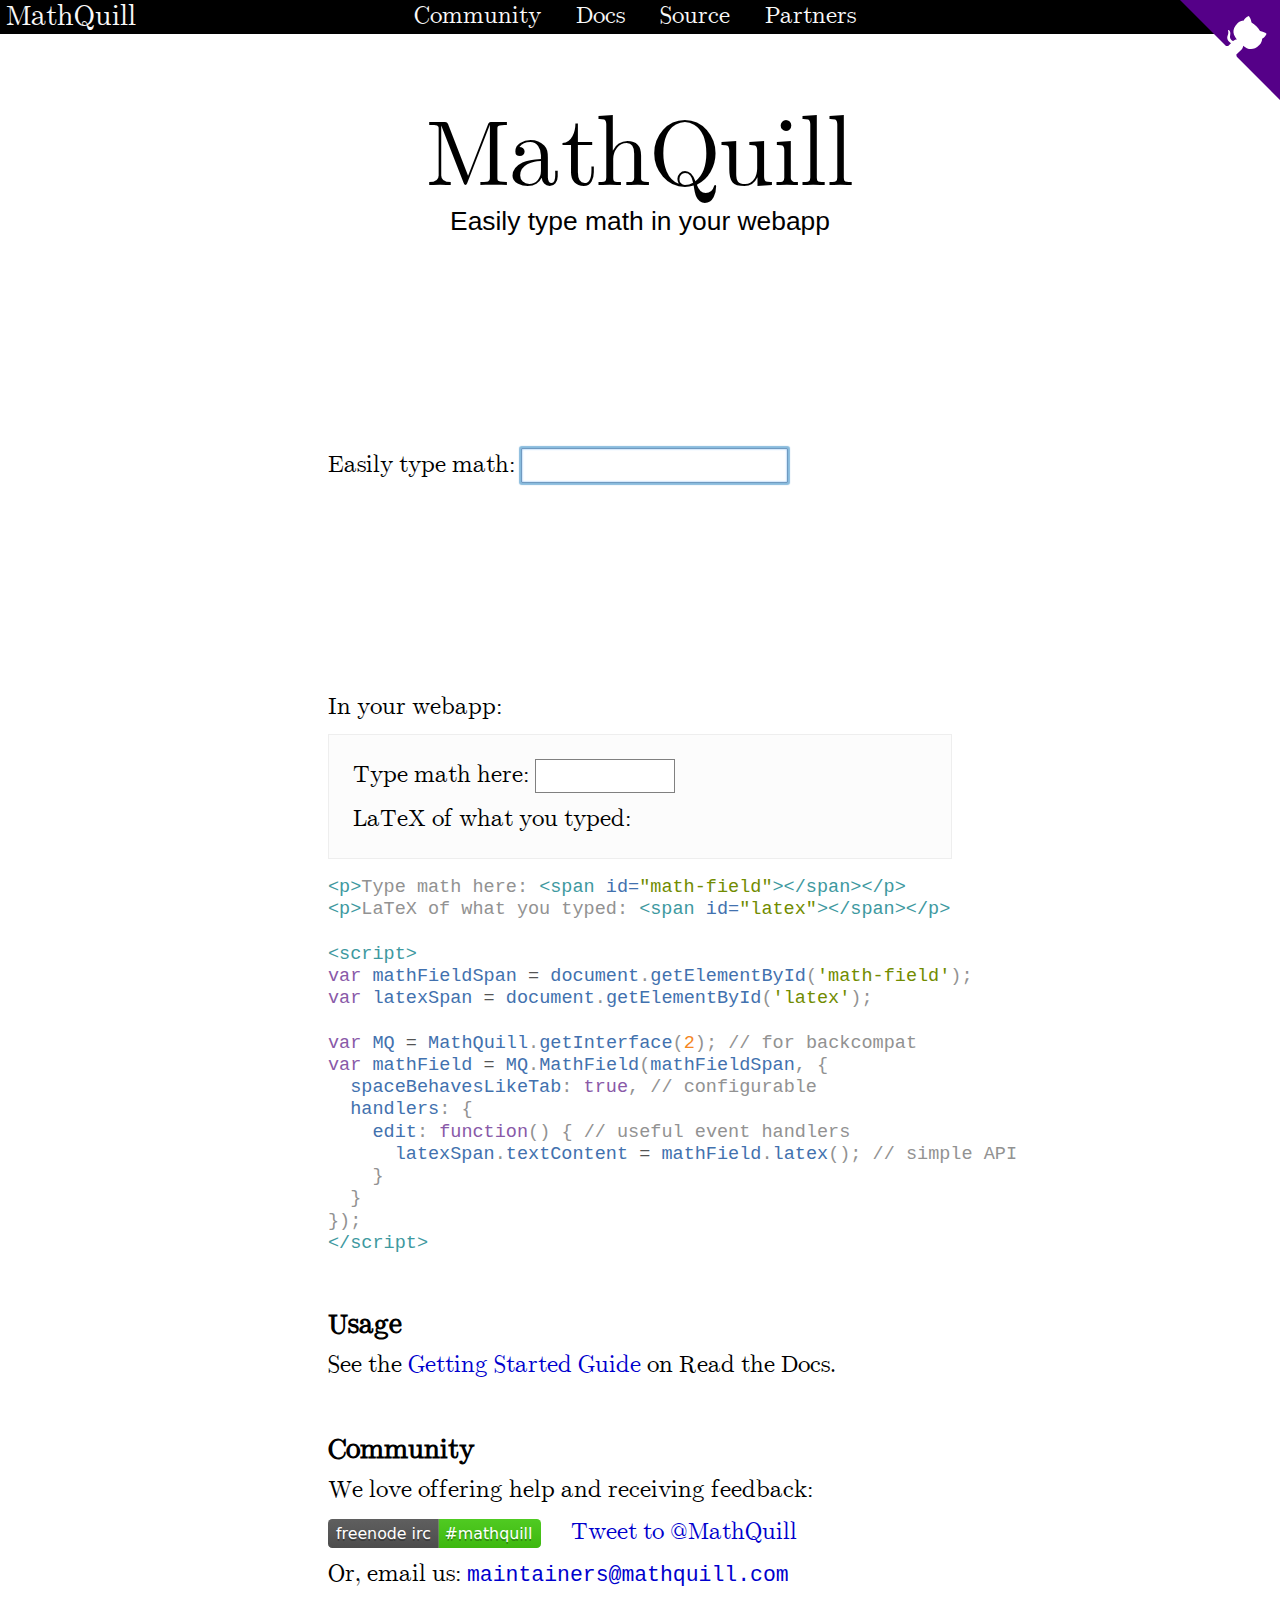
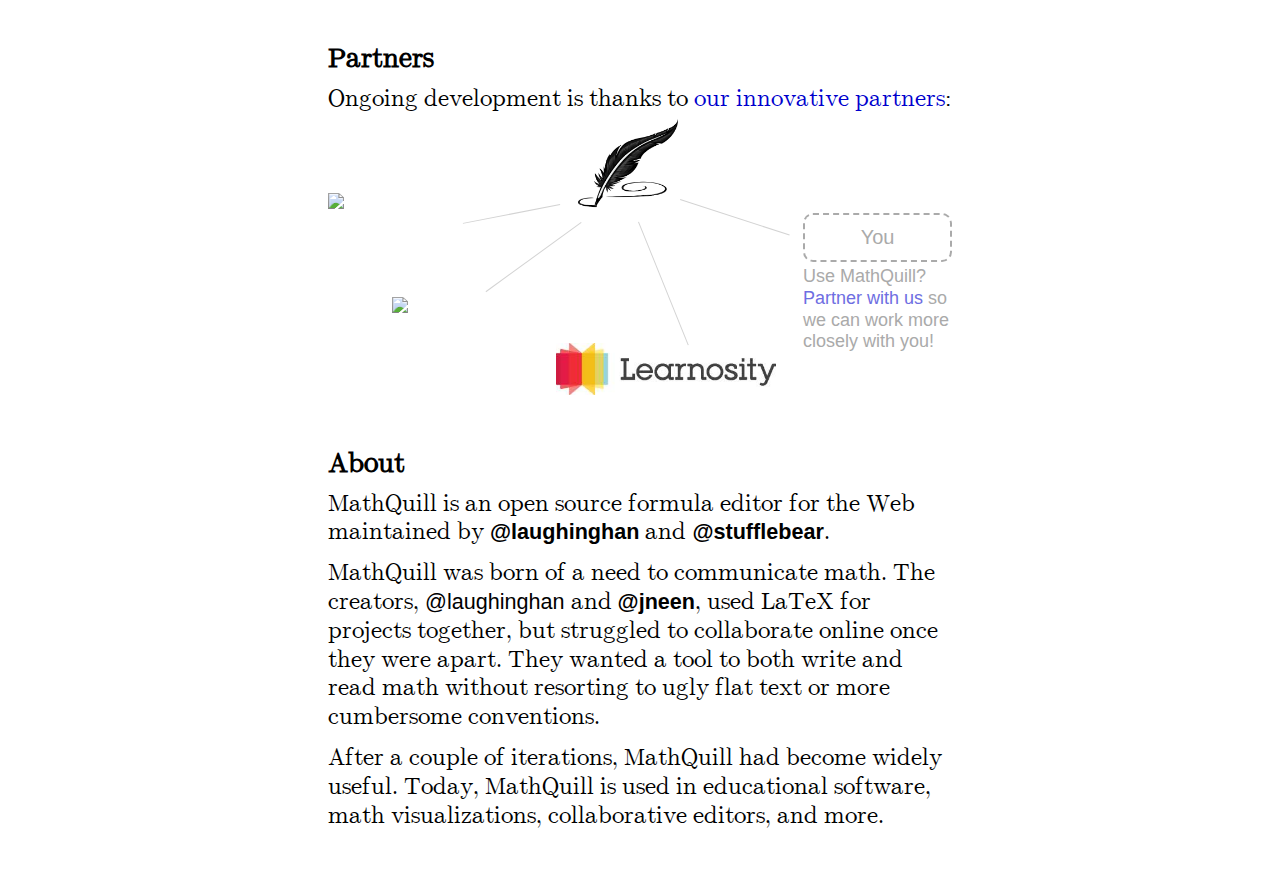
==== commit 4a725fc3: "Serve "freenode irc | #mathquill" SVG locally" ====
--- a/index.html
+++ b/index.html
@@ -8,7 +8,7 @@
 <title>MathQuill: Easily type math into your webapp</title>
 
 <link rel="stylesheet" type="text/css" href="support/home.css">
-<link rel="stylesheet" type="text/css" href="lib/mathquill-0.10.0.css">
+<link rel="stylesheet" type="text/css" href="lib/mathquill.css">
 <link rel="stylesheet" type="text/css" href="support/keys.css">
 
 <style>
@@ -29,7 +29,7 @@
   font: 200 1.1em "Helvetica Neue", Helvetica, Arial, sans-serif;
   margin: 0;
 }
-h3:target {
+h3:target, h3.target {
   background: #F4ECFF;
   margin: 1.9em -.2em -.1em -.2em;
   padding: .1em .2em;
@@ -160,7 +160,7 @@
 </style>
 
 <script type="text/javascript" src="http://ajax.googleapis.com/ajax/libs/jquery/1.7.2/jquery.min.js"></script>
-<script type="text/javascript" src="lib/mathquill-0.10.0.js"></script>
+<script type="text/javascript" src="lib/mathquill.js"></script>
 
 </head>
 <body>
@@ -169,7 +169,7 @@
   <a href="http://github.com/mathquill/mathquill" class="github-corner"><svg width="100" height="100" viewBox="0 0 250 250" style="fill: #508; color: white; border: 0; float: right;"><title>Fork me on GitHub</title><path d="M0,0 L115,115 L130,115 L142,142 L250,250 L250,0 Z"></path><path d="M128.3,109.0 C113.8,99.7 119.0,89.6 119.0,89.6 C122.0,82.7 120.5,78.6 120.5,78.6 C119.2,72.0 123.4,76.3 123.4,76.3 C127.3,80.9 125.5,87.3 125.5,87.3 C122.9,97.6 130.6,101.9 134.4,103.2" fill="currentColor" style="transform-origin: 130px 106px;" class="octo-arm"></path><path d="M115.0,115.0 C114.9,115.1 118.7,116.5 119.8,115.4 L133.7,101.6 C136.9,99.2 139.9,98.4 142.2,98.6 C133.8,88.0 127.5,74.4 143.8,58.0 C148.5,53.4 154.0,51.2 159.7,51.0 C160.3,49.4 163.2,43.6 171.4,40.1 C171.4,40.1 176.1,42.5 178.8,56.2 C183.1,58.6 187.2,61.8 190.9,65.4 C194.5,69.0 197.7,73.2 200.1,77.6 C213.8,80.2 216.3,84.9 216.3,84.9 C212.7,93.1 206.9,96.0 205.4,96.6 C205.1,102.4 203.0,107.8 198.3,112.5 C181.9,128.9 168.3,122.5 157.7,114.1 C157.9,116.9 156.7,120.9 152.7,124.9 L141.0,136.5 C139.8,137.7 141.6,141.9 141.8,141.8 Z" fill="currentColor" class="octo-body"></path></svg></a>
   <div>
     <a href="/#community" id="nav-community">Community</a>
-    <a href="http://github.com/mathquill/mathquill#readme">Docs</a>
+    <a href="http://docs.mathquill.com">Docs</a>
     <a href="http://github.com/mathquill/mathquill">Source</a>
     <a href="/partners.html">Partners</a>
   </div>
@@ -182,9 +182,18 @@
     return c/2 * (-Math.pow(2, -10 * --t) + 2) + b;
   };
   $('#nav-community').click(function() {
+    if (history.pushState) {
+      history.pushState(null, null, '#community');
+
+      // ugh https://github.com/whatwg/html/issues/639
+      $('#community').addClass('target');
+      $(window).one('popstate', function() { $('#community').removeClass('target'); });
+    }
     $('html, body').stop().animate({
       scrollTop: $('#community').offset().top,
-    }, 600, 'easeInOutExpo', function() { location.hash = '#community'; });
+    }, 600, 'easeInOutExpo', function() {
+      if (!history.pushState) location.hash = '#community';
+    });
     return false;
   });
   </script>
@@ -355,11 +364,11 @@
 </pre>
 
 <h3>Usage</h3>
-<p>See the <a href="http://github.com/mathquill/mathquill#readme">README</a> on GitHub.</p>
+<p>See the <a href="http://docs.mathquill.com/en/latest/Getting_Started/">Getting Started Guide</a> on Read the Docs.</p>
 
 <h3 id="community">Community</h3>
 <p>We love offering help and receiving feedback:</p>
-<p id="community-links"><script async defer src="http://slackin.mathquill.com/slackin.js?large"></script> <a href="irc://irc.freenode.net/mathquill" class="no-underline"><img alt="freenode irc: #mathquill" src="https://img.shields.io/badge/freenode%20irc-%23mathquill-brightgreen.svg" style="height: 1.2em" /></a> <a href="https://twitter.com/intent/tweet?screen_name=MathQuill" class="twitter-mention-button" data-size="large" data-related="MathQuill" data-dnt="true">Tweet to @MathQuill</a>
+<p id="community-links"><script async defer src="http://slackin.mathquill.com/slackin.js?large"></script> <a href="irc://irc.freenode.net/mathquill" class="no-underline"><img alt="freenode irc: #mathquill" src="images/freenode-irc-mathquill.svg" style="height: 1.2em" /></a> <a href="https://twitter.com/intent/tweet?screen_name=MathQuill" class="twitter-mention-button" data-size="large" data-related="MathQuill" data-dnt="true">Tweet to @MathQuill</a>
 <p>Or, email us: <a href="mailto:maintainers@mathquill.com"><code>maintainers@mathquill.com</code></a></p>
 <script>!function(d,s,id){var js,fjs=d.getElementsByTagName(s)[0],p=/^http:/.test(d.location)?'http':'https';if(!d.getElementById(id)){js=d.createElement(s);js.id=id;js.src=p+'://platform.twitter.com/widgets.js';fjs.parentNode.insertBefore(js,fjs);}}(document, 'script', 'twitter-wjs');</script></p>
 
--- a/support/home.css
+++ b/support/home.css
@@ -84,8 +84,7 @@
 }
 
 #animation {
-  margin: 8em 0;
-  line-height: 3em;
+  line-height: 18em;
   position: relative;
 }
 #animation p {
@@ -140,6 +139,9 @@
 }
 pre {
   font-size: .95em;
+  -webkit-text-size-adjust: 100%;
+  -moz-text-size-adjust: none;
+  text-size-adjust: none;
 }
 
 h3 {
--- a/lib/mathquill.css
+++ b/lib/mathquill.css
@@ -0,0 +1,399 @@
+/*
+ * MathQuill v0.10.0               http://mathquill.com
+ * by Han, Jeanine, and Mary  maintainers@mathquill.com
+ *
+ * This Source Code Form is subject to the terms of the
+ * Mozilla Public License, v. 2.0. If a copy of the MPL
+ * was not distributed with this file, You can obtain
+ * one at http://mozilla.org/MPL/2.0/.
+ */
+@font-face {
+  font-family: Symbola;
+  src: url(font/Symbola.eot);
+  src: local("Symbola Regular"), local("Symbola"), url(font/Symbola.woff2) format("woff2"), url(font/Symbola.woff) format("woff"), url(font/Symbola.ttf) format("truetype"), url(font/Symbola.otf) format("opentype"), url(font/Symbola.svg#Symbola) format("svg");
+}
+.mq-editable-field {
+  display: -moz-inline-box;
+  display: inline-block;
+}
+.mq-editable-field .mq-cursor {
+  border-left: 1px solid black;
+  margin-left: -1px;
+  position: relative;
+  z-index: 1;
+  padding: 0;
+  display: -moz-inline-box;
+  display: inline-block;
+}
+.mq-editable-field .mq-cursor.mq-blink {
+  visibility: hidden;
+}
+.mq-editable-field,
+.mq-math-mode .mq-editable-field {
+  border: 1px solid gray;
+}
+.mq-editable-field.mq-focused,
+.mq-math-mode .mq-editable-field.mq-focused {
+  -webkit-box-shadow: #8bd 0 0 1px 2px, inset #6ae 0 0 2px 0;
+  -moz-box-shadow: #8bd 0 0 1px 2px, inset #6ae 0 0 2px 0;
+  box-shadow: #8bd 0 0 1px 2px, inset #6ae 0 0 2px 0;
+  border-color: #709AC0;
+  border-radius: 1px;
+}
+.mq-math-mode .mq-editable-field {
+  margin: 1px;
+}
+.mq-editable-field .mq-latex-command-input {
+  color: inherit;
+  font-family: "Courier New", monospace;
+  border: 1px solid gray;
+  padding-right: 1px;
+  margin-right: 1px;
+  margin-left: 2px;
+}
+.mq-editable-field .mq-latex-command-input.mq-empty {
+  background: transparent;
+}
+.mq-editable-field .mq-latex-command-input.mq-hasCursor {
+  border-color: ActiveBorder;
+}
+.mq-editable-field.mq-empty:after,
+.mq-editable-field.mq-text-mode:after,
+.mq-math-mode .mq-empty:after {
+  visibility: hidden;
+  content: 'c';
+}
+.mq-editable-field .mq-cursor:only-child:after,
+.mq-editable-field .mq-textarea + .mq-cursor:last-child:after {
+  visibility: hidden;
+  content: 'c';
+}
+.mq-editable-field .mq-text-mode .mq-cursor:only-child:after {
+  content: '';
+}
+.mq-editable-field.mq-text-mode {
+  overflow-x: auto;
+  overflow-y: hidden;
+}
+.mq-root-block,
+.mq-math-mode .mq-root-block {
+  display: -moz-inline-box;
+  display: inline-block;
+  width: 100%;
+  padding: 2px;
+  -webkit-box-sizing: border-box;
+  -moz-box-sizing: border-box;
+  box-sizing: border-box;
+  white-space: nowrap;
+  overflow: hidden;
+  vertical-align: middle;
+}
+.mq-math-mode {
+  font-variant: normal;
+  font-weight: normal;
+  font-style: normal;
+  font-size: 115%;
+  line-height: 1;
+  display: -moz-inline-box;
+  display: inline-block;
+}
+.mq-math-mode .mq-non-leaf,
+.mq-math-mode .mq-scaled {
+  display: -moz-inline-box;
+  display: inline-block;
+}
+.mq-math-mode var,
+.mq-math-mode .mq-text-mode,
+.mq-math-mode .mq-nonSymbola {
+  font-family: "Times New Roman", Symbola, serif;
+  line-height: .9;
+}
+.mq-math-mode * {
+  font-size: inherit;
+  line-height: inherit;
+  margin: 0;
+  padding: 0;
+  border-color: black;
+  -webkit-user-select: none;
+  -moz-user-select: none;
+  user-select: none;
+  box-sizing: border-box;
+}
+.mq-math-mode .mq-empty {
+  background: #ccc;
+}
+.mq-math-mode .mq-empty.mq-root-block {
+  background: transparent;
+}
+.mq-math-mode.mq-empty {
+  background: transparent;
+}
+.mq-math-mode .mq-text-mode {
+  font-size: 87%;
+}
+.mq-math-mode .mq-font {
+  font: 1em "Times New Roman", Symbola, serif;
+}
+.mq-math-mode .mq-font * {
+  font-family: inherit;
+  font-style: inherit;
+}
+.mq-math-mode b,
+.mq-math-mode b.mq-font {
+  font-weight: bolder;
+}
+.mq-math-mode var,
+.mq-math-mode i,
+.mq-math-mode i.mq-font {
+  font-style: italic;
+}
+.mq-math-mode var.mq-f {
+  margin-right: 0.1em;
+  margin-left: 0.1em;
+}
+.mq-math-mode .mq-roman var.mq-f {
+  margin: 0;
+}
+.mq-math-mode big {
+  font-size: 125%;
+}
+.mq-math-mode .mq-roman {
+  font-style: normal;
+}
+.mq-math-mode .mq-sans-serif {
+  font-family: sans-serif, Symbola, serif;
+}
+.mq-math-mode .mq-monospace {
+  font-family: monospace, Symbola, serif;
+}
+.mq-math-mode .mq-overline {
+  border-top: 1px solid black;
+  margin-top: 1px;
+}
+.mq-math-mode .mq-underline {
+  border-bottom: 1px solid black;
+  margin-bottom: 1px;
+}
+.mq-math-mode .mq-binary-operator {
+  padding: 0 0.2em;
+  display: -moz-inline-box;
+  display: inline-block;
+}
+.mq-math-mode .mq-supsub {
+  font-size: 90%;
+  vertical-align: -0.5em;
+}
+.mq-math-mode .mq-supsub.mq-limit {
+  font-size: 80%;
+  vertical-align: -0.4em;
+}
+.mq-math-mode .mq-supsub.mq-sup-only {
+  vertical-align: .5em;
+}
+.mq-math-mode .mq-supsub.mq-sup-only .mq-sup {
+  display: inline-block;
+  vertical-align: text-bottom;
+}
+.mq-math-mode .mq-supsub .mq-sup {
+  display: block;
+}
+.mq-math-mode .mq-supsub .mq-sub {
+  display: block;
+  float: left;
+}
+.mq-math-mode .mq-supsub.mq-limit .mq-sub {
+  margin-left: -0.25em;
+}
+.mq-math-mode .mq-supsub .mq-binary-operator {
+  padding: 0 .1em;
+}
+.mq-math-mode .mq-supsub .mq-fraction {
+  font-size: 70%;
+}
+.mq-math-mode sup.mq-nthroot {
+  font-size: 80%;
+  vertical-align: 0.8em;
+  margin-right: -0.6em;
+  margin-left: .2em;
+  min-width: .5em;
+}
+.mq-math-mode .mq-paren {
+  padding: 0 .1em;
+  vertical-align: top;
+  -webkit-transform-origin: center .06em;
+  -moz-transform-origin: center .06em;
+  -ms-transform-origin: center .06em;
+  -o-transform-origin: center .06em;
+  transform-origin: center .06em;
+}
+.mq-math-mode .mq-paren.mq-ghost {
+  color: silver;
+}
+.mq-math-mode .mq-paren + span {
+  margin-top: .1em;
+  margin-bottom: .1em;
+}
+.mq-math-mode .mq-array {
+  vertical-align: middle;
+  text-align: center;
+}
+.mq-math-mode .mq-array > span {
+  display: block;
+}
+.mq-math-mode .mq-operator-name {
+  font-family: Symbola, "Times New Roman", serif;
+  line-height: .9;
+  font-style: normal;
+}
+.mq-math-mode var.mq-operator-name.mq-first {
+  padding-left: .2em;
+}
+.mq-math-mode var.mq-operator-name.mq-last {
+  padding-right: .2em;
+}
+.mq-math-mode .mq-fraction {
+  font-size: 90%;
+  text-align: center;
+  vertical-align: -0.4em;
+  padding: 0 .2em;
+}
+.mq-math-mode .mq-fraction,
+.mq-math-mode .mq-large-operator,
+.mq-math-mode x:-moz-any-link {
+  display: -moz-groupbox;
+}
+.mq-math-mode .mq-fraction,
+.mq-math-mode .mq-large-operator,
+.mq-math-mode x:-moz-any-link,
+.mq-math-mode x:default {
+  display: inline-block;
+}
+.mq-math-mode .mq-numerator,
+.mq-math-mode .mq-denominator {
+  display: block;
+}
+.mq-math-mode .mq-numerator {
+  padding: 0 0.1em;
+}
+.mq-math-mode .mq-denominator {
+  border-top: 1px solid;
+  float: right;
+  width: 100%;
+  padding: 0.1em;
+}
+.mq-math-mode .mq-sqrt-prefix {
+  padding-top: 0;
+  position: relative;
+  top: 0.1em;
+  vertical-align: top;
+  -webkit-transform-origin: top;
+  -moz-transform-origin: top;
+  -ms-transform-origin: top;
+  -o-transform-origin: top;
+  transform-origin: top;
+}
+.mq-math-mode .mq-sqrt-stem {
+  border-top: 1px solid;
+  margin-top: 1px;
+  padding-left: .15em;
+  padding-right: .2em;
+  margin-right: .1em;
+  padding-top: 1px;
+}
+.mq-math-mode .mq-vector-prefix {
+  display: block;
+  text-align: center;
+  line-height: .25em;
+  margin-bottom: -0.1em;
+  font-size: 0.75em;
+}
+.mq-math-mode .mq-vector-stem {
+  display: block;
+}
+.mq-math-mode .mq-large-operator {
+  text-align: center;
+}
+.mq-math-mode .mq-large-operator .mq-from,
+.mq-math-mode .mq-large-operator big,
+.mq-math-mode .mq-large-operator .mq-to {
+  display: block;
+}
+.mq-math-mode .mq-large-operator .mq-from,
+.mq-math-mode .mq-large-operator .mq-to {
+  font-size: 80%;
+}
+.mq-math-mode .mq-large-operator .mq-from {
+  float: right;
+  /* take out of normal flow to manipulate baseline */
+  width: 100%;
+}
+.mq-math-mode,
+.mq-math-mode .mq-editable-field {
+  cursor: text;
+  font-family: Symbola, "Times New Roman", serif;
+}
+.mq-math-mode .mq-selection,
+.mq-editable-field .mq-selection,
+.mq-math-mode .mq-selection .mq-non-leaf,
+.mq-editable-field .mq-selection .mq-non-leaf,
+.mq-math-mode .mq-selection .mq-scaled,
+.mq-editable-field .mq-selection .mq-scaled {
+  background: #B4D5FE !important;
+  background: Highlight !important;
+  color: HighlightText;
+  border-color: HighlightText;
+}
+.mq-math-mode .mq-selection .mq-matrixed,
+.mq-editable-field .mq-selection .mq-matrixed {
+  background: #39F !important;
+}
+.mq-math-mode .mq-selection .mq-matrixed-container,
+.mq-editable-field .mq-selection .mq-matrixed-container {
+  filter: progid:DXImageTransform.Microsoft.Chroma(color='#3399FF') !important;
+}
+.mq-math-mode .mq-selection.mq-blur,
+.mq-editable-field .mq-selection.mq-blur,
+.mq-math-mode .mq-selection.mq-blur .mq-non-leaf,
+.mq-editable-field .mq-selection.mq-blur .mq-non-leaf,
+.mq-math-mode .mq-selection.mq-blur .mq-scaled,
+.mq-editable-field .mq-selection.mq-blur .mq-scaled,
+.mq-math-mode .mq-selection.mq-blur .mq-matrixed,
+.mq-editable-field .mq-selection.mq-blur .mq-matrixed {
+  background: #D4D4D4 !important;
+  color: black;
+  border-color: black;
+}
+.mq-math-mode .mq-selection.mq-blur .mq-matrixed-container,
+.mq-editable-field .mq-selection.mq-blur .mq-matrixed-container {
+  filter: progid:DXImageTransform.Microsoft.Chroma(color='#D4D4D4') !important;
+}
+.mq-editable-field .mq-textarea,
+.mq-math-mode .mq-textarea {
+  position: relative;
+  -webkit-user-select: text;
+  -moz-user-select: text;
+  user-select: text;
+}
+.mq-editable-field .mq-textarea *,
+.mq-math-mode .mq-textarea *,
+.mq-editable-field .mq-selectable,
+.mq-math-mode .mq-selectable {
+  -webkit-user-select: text;
+  -moz-user-select: text;
+  user-select: text;
+  position: absolute;
+  clip: rect(1em 1em 1em 1em);
+  font-size: 0;
+  resize: none;
+  width: 1px;
+  height: 1px;
+}
+.mq-math-mode .mq-matrixed {
+  background: white;
+  display: -moz-inline-box;
+  display: inline-block;
+}
+.mq-math-mode .mq-matrixed-container {
+  filter: progid:DXImageTransform.Microsoft.Chroma(color='white');
+  margin-top: -0.1em;
+}
